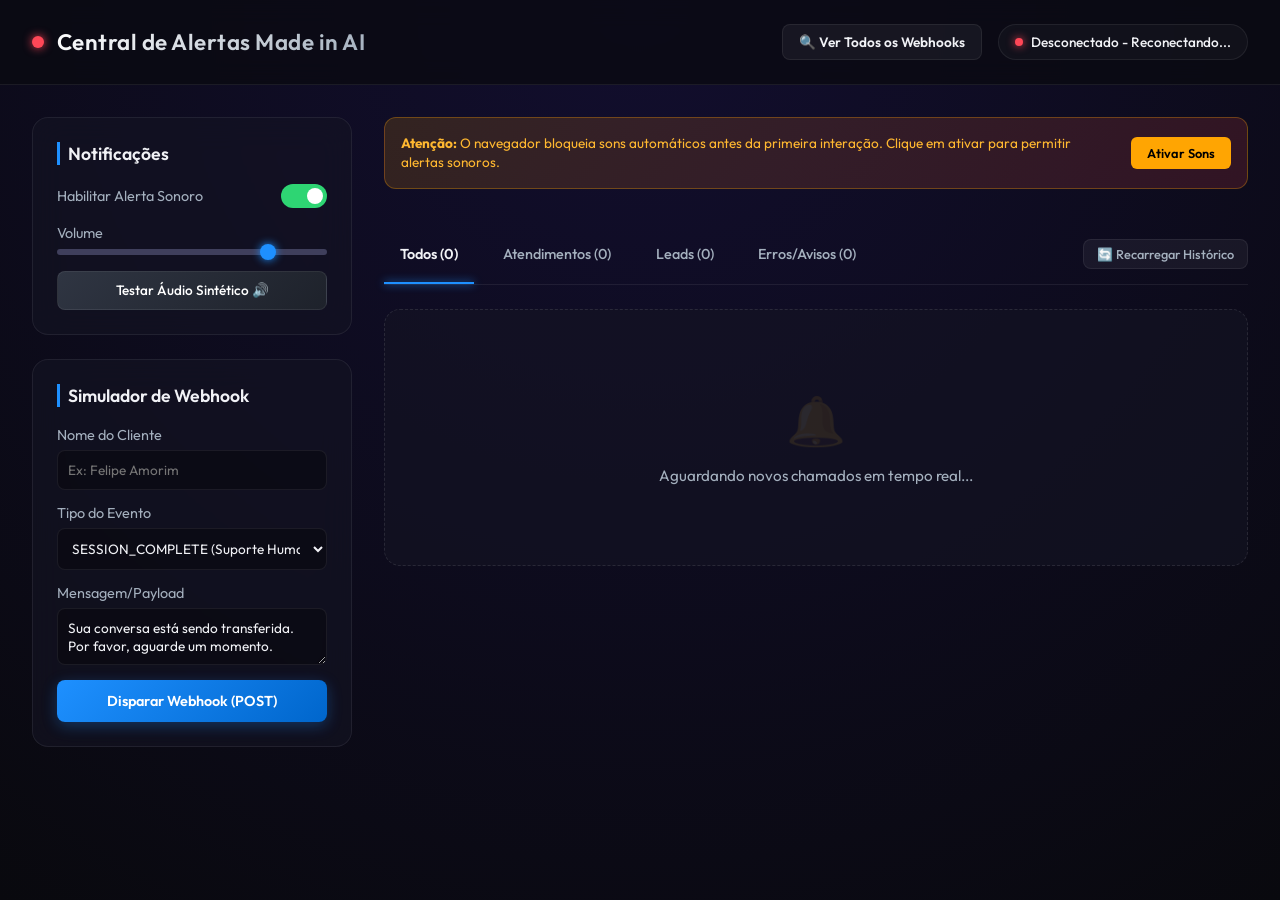
==== index.html @ 26208fc0 "refactor: rename resolve action and UI labels to dismiss throughout the application" ====
<!DOCTYPE html>
<html lang="pt-BR">
<head>
    <meta charset="UTF-8">
    <meta name="viewport" content="width=device-width, initial-scale=1.0">
    <title>Made in AI - Central de Alertas em Tempo Real</title>
    
    <!-- Fonte Premium Outfit da Google Fonts -->
    <link rel="preconnect" href="https://fonts.googleapis.com">
    <link rel="preconnect" href="https://fonts.gstatic.com" crossorigin>
    <link href="https://fonts.googleapis.com/css2?family=Outfit:wght@300;400;500;600;700&display=swap" rel="stylesheet">
    
    <style>
        :root {
            --bg-gradient: radial-gradient(circle at top, #120e2e 0%, #09090e 100%);
            --panel-bg: rgba(20, 20, 35, 0.6);
            --card-bg: rgba(30, 30, 48, 0.45);
            --border-color: rgba(255, 255, 255, 0.07);
            
            /* Paleta de Cores de Eventos */
            --color-atendimento: #ff4757;
            --color-atendimento-glow: rgba(255, 71, 87, 0.4);
            
            --color-lead: #2ed573;
            --color-lead-glow: rgba(46, 213, 115, 0.4);
            
            --color-sistema: #ffa502;
            --color-sistema-glow: rgba(255, 165, 2, 0.4);
            
            --color-default: #1e90ff;
            --color-default-glow: rgba(30, 144, 255, 0.4);
            
            --text-primary: #f1f2f6;
            --text-secondary: #a4b0be;
        }

        * {
            margin: 0;
            padding: 0;
            box-sizing: border-box;
            font-family: 'Outfit', sans-serif;
        }

        body {
            background: var(--bg-gradient);
            color: var(--text-primary);
            min-height: 100vh;
            display: flex;
            flex-direction: column;
            overflow-x: hidden;
        }

        /* Barra de Navegação Superior */
        header {
            display: flex;
            justify-content: space-between;
            align-items: center;
            padding: 1.5rem 2rem;
            background: rgba(10, 10, 18, 0.8);
            backdrop-filter: blur(12px);
            border-bottom: 1px solid var(--border-color);
            position: sticky;
            top: 0;
            z-index: 100;
        }

        .logo-area {
            display: flex;
            align-items: center;
            gap: 0.8rem;
        }

        .logo-dot {
            width: 12px;
            height: 12px;
            background-color: var(--color-atendimento);
            border-radius: 50%;
            box-shadow: 0 0 10px var(--color-atendimento);
            animation: pulse-logo 2s infinite;
        }

        h1 {
            font-size: 1.4rem;
            font-weight: 600;
            letter-spacing: 0.5px;
            background: linear-gradient(135deg, #fff 0%, #a4b0be 100%);
            -webkit-background-clip: text;
            -webkit-text-fill-color: transparent;
        }

        /* Indicador de Status SSE */
        .status-badge {
            display: flex;
            align-items: center;
            gap: 0.5rem;
            padding: 0.5rem 1rem;
            border-radius: 50px;
            background: rgba(255, 255, 255, 0.03);
            border: 1px solid var(--border-color);
            font-size: 0.85rem;
            font-weight: 500;
        }

        .status-indicator {
            width: 8px;
            height: 8px;
            border-radius: 50%;
            background-color: #ffa502;
        }

        .status-badge.connected .status-indicator {
            background-color: var(--color-lead);
            box-shadow: 0 0 8px var(--color-lead);
            animation: pulse-green 1.5s infinite;
        }

        .status-badge.connecting .status-indicator {
            background-color: #ffa502;
            box-shadow: 0 0 8px #ffa502;
            animation: pulse-yellow 1.5s infinite;
        }

        .status-badge.disconnected .status-indicator {
            background-color: var(--color-atendimento);
            box-shadow: 0 0 8px var(--color-atendimento);
            animation: pulse-red 1.5s infinite;
        }

        /* Container Principal */
        main {
            flex: 1;
            padding: 2rem;
            max-width: 1400px;
            width: 100%;
            margin: 0 auto;
            display: grid;
            grid-template-columns: 320px 1fr;
            gap: 2rem;
        }

        /* Painel Lateral de Controle e Simulador */
        .sidebar {
            display: flex;
            flex-direction: column;
            gap: 1.5rem;
        }

        .panel-box {
            background: var(--panel-bg);
            border: 1px solid var(--border-color);
            border-radius: 16px;
            padding: 1.5rem;
            backdrop-filter: blur(16px);
        }

        .panel-title {
            font-size: 1.1rem;
            font-weight: 600;
            margin-bottom: 1.2rem;
            color: var(--text-primary);
            border-left: 3px solid var(--color-default);
            padding-left: 8px;
        }

        /* Configurações de Áudio */
        .audio-controls {
            display: flex;
            flex-direction: column;
            gap: 1rem;
        }

        .control-row {
            display: flex;
            justify-content: space-between;
            align-items: center;
        }

        .label-text {
            font-size: 0.9rem;
            color: var(--text-secondary);
        }

        /* Toggle Button Customizado */
        .switch {
            position: relative;
            display: inline-block;
            width: 46px;
            height: 24px;
        }

        .switch input {
            opacity: 0;
            width: 0;
            height: 0;
        }

        .slider {
            position: absolute;
            cursor: pointer;
            top: 0;
            left: 0;
            right: 0;
            bottom: 0;
            background-color: #3f3f5c;
            transition: .4s;
            border-radius: 24px;
        }

        .slider:before {
            position: absolute;
            content: "";
            height: 16px;
            width: 16px;
            left: 4px;
            bottom: 4px;
            background-color: white;
            transition: .4s;
            border-radius: 50%;
        }

        input:checked + .slider {
            background-color: var(--color-lead);
        }

        input:checked + .slider:before {
            transform: translateX(22px);
        }

        /* Range Slider Customizado */
        .range-slider {
            width: 100%;
            height: 6px;
            background: #3f3f5c;
            border-radius: 3px;
            outline: none;
            -webkit-appearance: none;
        }

        .range-slider::-webkit-slider-thumb {
            -webkit-appearance: none;
            width: 16px;
            height: 16px;
            border-radius: 50%;
            background: var(--color-default);
            cursor: pointer;
            box-shadow: 0 0 8px var(--color-default);
        }

        /* Botão Premium */
        .btn-premium {
            background: linear-gradient(135deg, #2f3542 0%, #1e222b 100%);
            border: 1px solid var(--border-color);
            color: white;
            padding: 0.6rem 1rem;
            border-radius: 8px;
            cursor: pointer;
            font-weight: 500;
            font-size: 0.85rem;
            transition: all 0.3s ease;
            width: 100%;
            text-align: center;
        }

        .btn-premium:hover {
            border-color: var(--color-default);
            box-shadow: 0 0 10px rgba(30, 144, 255, 0.2);
            transform: translateY(-1px);
        }

        /* Formulário do Simulador */
        .sim-form {
            display: flex;
            flex-direction: column;
            gap: 0.9rem;
        }

        .form-group {
            display: flex;
            flex-direction: column;
            gap: 0.4rem;
        }

        .form-control {
            background: rgba(0, 0, 0, 0.3);
            border: 1px solid var(--border-color);
            border-radius: 8px;
            padding: 0.6rem;
            color: var(--text-primary);
            font-size: 0.85rem;
            outline: none;
            transition: border 0.3s;
        }

        .form-control:focus {
            border-color: var(--color-default);
        }

        select.form-control {
            cursor: pointer;
        }

        .btn-send {
            background: linear-gradient(135deg, #1e90ff 0%, #0066cc 100%);
            border: none;
            color: white;
            padding: 0.75rem;
            border-radius: 8px;
            cursor: pointer;
            font-weight: 600;
            font-size: 0.9rem;
            box-shadow: 0 4px 15px rgba(30, 144, 255, 0.3);
            transition: all 0.3s;
        }

        .btn-send:hover {
            box-shadow: 0 4px 20px rgba(30, 144, 255, 0.5);
            transform: translateY(-1px);
        }

        /* Banner de permissão de áudio */
        .audio-banner {
            background: linear-gradient(135deg, rgba(255, 165, 2, 0.15) 0%, rgba(255, 71, 87, 0.15) 100%);
            border: 1px solid rgba(255, 165, 2, 0.3);
            border-radius: 12px;
            padding: 1rem;
            margin-bottom: 1.5rem;
            display: flex;
            justify-content: space-between;
            align-items: center;
            gap: 1rem;
            animation: pulse-border 2s infinite;
        }

        .audio-banner-text {
            font-size: 0.85rem;
            color: #ffb830;
            line-height: 1.4;
        }

        .audio-banner-btn {
            background: #ffa502;
            color: #000;
            border: none;
            padding: 0.5rem 1rem;
            border-radius: 6px;
            font-weight: 600;
            font-size: 0.8rem;
            cursor: pointer;
            white-space: nowrap;
        }

        .audio-banner-btn:hover {
            background: #ffb830;
        }

        /* Painel Central de Alertas */
        .dashboard-content {
            display: flex;
            flex-direction: column;
            gap: 1.5rem;
        }

        /* Abas de Filtros */
        .filter-tabs {
            display: flex;
            gap: 0.8rem;
            border-bottom: 1px solid var(--border-color);
            padding-bottom: 0.8rem;
        }

        .tab {
            background: none;
            border: none;
            color: var(--text-secondary);
            padding: 0.5rem 1rem;
            cursor: pointer;
            font-size: 0.9rem;
            font-weight: 500;
            position: relative;
            transition: color 0.3s;
        }

        .tab:hover {
            color: var(--text-primary);
        }

        .tab.active {
            color: var(--text-primary);
            font-weight: 600;
        }

        .tab.active::after {
            content: "";
            position: absolute;
            bottom: -0.8rem;
            left: 0;
            right: 0;
            height: 2px;
            background-color: var(--color-default);
            box-shadow: 0 0 8px var(--color-default);
        }

        /* Grid de Cards de Alertas */
        .alerts-grid {
            display: grid;
            grid-template-columns: 1fr;
            gap: 1rem;
        }

        /* Card de Notificação Individual */
        .alert-card {
            background: var(--card-bg);
            border: 1px solid var(--border-color);
            border-radius: 12px;
            padding: 1.25rem;
            display: flex;
            justify-content: space-between;
            align-items: center;
            gap: 1.5rem;
            transition: all 0.3s cubic-bezier(0.175, 0.885, 0.32, 1.275);
            animation: slide-in 0.4s cubic-bezier(0.175, 0.885, 0.32, 1.275) forwards;
            position: relative;
            overflow: hidden;
        }

        .alert-card:hover {
            transform: scale(1.01) translateY(-2px);
            background: rgba(35, 35, 58, 0.6);
            border-color: rgba(255, 255, 255, 0.15);
        }

        /* Efeitos e Bordas Glow baseados no tipo */
        .alert-card.type-atendimento_humano {
            border-left: 4px solid var(--color-atendimento);
            box-shadow: 0 0 15px rgba(255, 71, 87, 0.08);
        }
        .alert-card.type-atendimento_humano::before {
            content: "";
            position: absolute;
            top: 0;
            left: 0;
            width: 4px;
            height: 100%;
            background: var(--color-atendimento);
            box-shadow: 0 0 15px var(--color-atendimento);
            animation: card-glow-pulse 1.5s infinite;
        }

        .alert-card.type-novo_lead {
            border-left: 4px solid var(--color-lead);
            box-shadow: 0 0 15px rgba(46, 213, 115, 0.08);
        }

        .alert-card.type-alerta_sistema {
            border-left: 4px solid var(--color-sistema);
            box-shadow: 0 0 15px rgba(255, 165, 2, 0.08);
        }

        .alert-card.type-default {
            border-left: 4px solid var(--color-default);
            box-shadow: 0 0 15px rgba(30, 144, 255, 0.08);
        }

        /* Informações do Card */
        .card-details {
            display: flex;
            align-items: center;
            gap: 1rem;
            flex: 1;
        }

        .card-icon {
            display: flex;
            align-items: center;
            justify-content: center;
            width: 45px;
            height: 45px;
            border-radius: 10px;
            font-size: 1.3rem;
            background: rgba(255, 255, 255, 0.03);
            border: 1px solid rgba(255, 255, 255, 0.05);
        }

        .type-atendimento_humano .card-icon {
            color: var(--color-atendimento);
            background: rgba(255, 71, 87, 0.1);
            animation: shake 0.5s infinite alternate;
        }

        .type-novo_lead .card-icon {
            color: var(--color-lead);
            background: rgba(46, 213, 115, 0.1);
        }

        .type-alerta_sistema .card-icon {
            color: var(--color-sistema);
            background: rgba(255, 165, 2, 0.1);
        }

        .type-default .card-icon {
            color: var(--color-default);
            background: rgba(30, 144, 255, 0.1);
        }

        .card-info {
            display: flex;
            flex-direction: column;
            gap: 0.25rem;
        }

        .card-header-row {
            display: flex;
            align-items: center;
            gap: 0.8rem;
            flex-wrap: wrap;
        }

        .client-name {
            font-size: 1.05rem;
            font-weight: 600;
        }

        .badge-type {
            font-size: 0.7rem;
            text-transform: uppercase;
            font-weight: 700;
            padding: 0.15rem 0.5rem;
            border-radius: 4px;
            letter-spacing: 0.5px;
        }

        .type-atendimento_humano .badge-type {
            background: rgba(255, 71, 87, 0.15);
            color: var(--color-atendimento);
            border: 1px solid rgba(255, 71, 87, 0.3);
        }

        .type-novo_lead .badge-type {
            background: rgba(46, 213, 115, 0.15);
            color: var(--color-lead);
            border: 1px solid rgba(46, 213, 115, 0.3);
        }

        .type-alerta_sistema .badge-type {
            background: rgba(255, 165, 2, 0.15);
            color: var(--color-sistema);
            border: 1px solid rgba(255, 165, 2, 0.3);
        }

        .type-default .badge-type {
            background: rgba(30, 144, 255, 0.15);
            color: var(--color-default);
            border: 1px solid rgba(30, 144, 255, 0.3);
        }

        .card-msg {
            font-size: 0.9rem;
            color: var(--text-secondary);
        }

        .card-time {
            font-size: 0.75rem;
            color: rgba(255, 255, 255, 0.3);
            display: flex;
            align-items: center;
            gap: 4px;
        }

        /* Botões do Card */
        .card-actions {
            display: flex;
            gap: 0.5rem;
        }

        .btn-action {
            background: rgba(255, 255, 255, 0.05);
            border: 1px solid var(--border-color);
            color: var(--text-primary);
            padding: 0.5rem 0.9rem;
            border-radius: 6px;
            font-size: 0.8rem;
            font-weight: 500;
            cursor: pointer;
            transition: all 0.2s;
        }

        .btn-action:hover {
            background: rgba(255, 255, 255, 0.12);
        }

        .btn-action.btn-resolve:hover {
            background: var(--color-lead);
            color: #000;
            border-color: var(--color-lead);
            box-shadow: 0 0 10px rgba(46, 213, 115, 0.3);
        }

        /* Estado Vazio */
        .empty-state {
            display: flex;
            flex-direction: column;
            align-items: center;
            justify-content: center;
            padding: 5rem 2rem;
            background: var(--panel-bg);
            border: 1px dashed rgba(255, 255, 255, 0.1);
            border-radius: 16px;
            text-align: center;
            gap: 1rem;
        }

        .empty-icon {
            font-size: 3rem;
            color: rgba(255, 255, 255, 0.1);
            position: relative;
            animation: float 4s ease-in-out infinite;
        }

        .empty-text {
            color: var(--text-secondary);
            font-size: 0.95rem;
        }

        /* Animações e Keyframes */
        @keyframes pulse-logo {
            0% { box-shadow: 0 0 5px var(--color-atendimento); }
            50% { box-shadow: 0 0 20px var(--color-atendimento); }
            100% { box-shadow: 0 0 5px var(--color-atendimento); }
        }

        @keyframes pulse-green {
            0% { transform: scale(0.9); box-shadow: 0 0 0 0 rgba(46, 213, 115, 0.7); }
            70% { transform: scale(1); box-shadow: 0 0 0 8px rgba(46, 213, 115, 0); }
            100% { transform: scale(0.9); box-shadow: 0 0 0 0 rgba(46, 213, 115, 0); }
        }

        @keyframes pulse-yellow {
            0% { transform: scale(0.9); box-shadow: 0 0 0 0 rgba(255, 165, 2, 0.7); }
            70% { transform: scale(1); box-shadow: 0 0 0 8px rgba(255, 165, 2, 0); }
            100% { transform: scale(0.9); box-shadow: 0 0 0 0 rgba(255, 165, 2, 0); }
        }

        @keyframes pulse-red {
            0% { transform: scale(0.9); box-shadow: 0 0 0 0 rgba(255, 71, 87, 0.7); }
            70% { transform: scale(1); box-shadow: 0 0 0 8px rgba(255, 71, 87, 0); }
            100% { transform: scale(0.9); box-shadow: 0 0 0 0 rgba(255, 71, 87, 0); }
        }

        @keyframes pulse-border {
            0% { border-color: rgba(255, 165, 2, 0.3); }
            50% { border-color: rgba(255, 165, 2, 0.7); }
            100% { border-color: rgba(255, 165, 2, 0.3); }
        }

        @keyframes card-glow-pulse {
            0% { opacity: 0.6; }
            50% { opacity: 1; }
            100% { opacity: 0.6; }
        }

        @keyframes float {
            0% { transform: translateY(0px); }
            50% { transform: translateY(-10px); }
            100% { transform: translateY(0px); }
        }

        @keyframes slide-in {
            from {
                opacity: 0;
                transform: translateY(20px) scale(0.95);
            }
            to {
                opacity: 1;
                transform: translateY(0) scale(1);
            }
        }

        @keyframes shake {
            0% { transform: rotate(0deg); }
            20% { transform: rotate(-8deg); }
            40% { transform: rotate(8deg); }
            60% { transform: rotate(-5deg); }
            80% { transform: rotate(5deg); }
            100% { transform: rotate(0deg); }
        }

        @keyframes fade-out {
            to {
                opacity: 0;
                transform: scale(0.9) translateY(-15px);
            }
        }

        /* Responsividade */
        @media (max-width: 900px) {
            main {
                grid-template-columns: 1fr;
            }
        }

        /* Modal Urgente em Tela Cheia */
        .urgent-modal {
            display: none; /* Escondido por padrão */
            position: fixed;
            top: 0;
            left: 0;
            width: 100vw;
            height: 100vh;
            background: rgba(8, 5, 20, 0.96);
            backdrop-filter: blur(20px);
            z-index: 9999;
            flex-direction: column;
            justify-content: center;
            align-items: center;
            color: #fff;
            padding: 2rem;
            animation: pulse-red-bg 4s infinite alternate;
        }

        @keyframes pulse-red-bg {
            0% {
                box-shadow: inset 0 0 100px rgba(255, 71, 87, 0.2);
            }
            100% {
                box-shadow: inset 0 0 200px rgba(255, 71, 87, 0.6);
            }
        }

        .urgent-modal-close {
            position: absolute;
            top: 2rem;
            right: 2rem;
            background: #ff4757;
            color: #fff;
            border: none;
            padding: 0.8rem 1.8rem;
            border-radius: 8px;
            font-size: 1rem;
            font-weight: 700;
            cursor: pointer;
            transition: all 0.3s;
            box-shadow: 0 4px 15px rgba(255, 71, 87, 0.4);
            text-transform: uppercase;
            letter-spacing: 0.5px;
        }

        .urgent-modal-close:hover {
            background: #ff6b81;
            transform: translateY(-2px);
            box-shadow: 0 6px 20px rgba(255, 71, 87, 0.6);
        }

        .urgent-modal-content {
            text-align: center;
            max-width: 900px;
            width: 100%;
            display: flex;
            flex-direction: column;
            align-items: center;
            gap: 1.8rem;
            animation: float-scale 0.5s cubic-bezier(0.175, 0.885, 0.32, 1.275);
        }

        @keyframes float-scale {
            0% {
                opacity: 0;
                transform: scale(0.7);
            }
            100% {
                opacity: 1;
                transform: scale(1);
            }
        }

        .urgent-modal-icon {
            font-size: 8rem;
            animation: rotate-siren 1.5s infinite linear;
            filter: drop-shadow(0 0 35px rgba(255, 71, 87, 0.8));
        }

        @keyframes rotate-siren {
            0% { transform: rotate(0deg) scale(1); }
            50% { transform: scale(1.15); }
            100% { transform: rotate(360deg) scale(1); }
        }

        .urgent-modal-title {
            font-size: 1.8rem;
            font-weight: 700;
            color: #ff4757;
            letter-spacing: 2px;
            text-transform: uppercase;
            animation: blink-text 1.2s infinite;
        }

        @keyframes blink-text {
            0%, 100% { opacity: 1; }
            50% { opacity: 0.5; }
        }

        .urgent-modal-client {
            font-size: 4rem;
            font-weight: 800;
            background: linear-gradient(135deg, #fff 0%, #ff6b81 100%);
            -webkit-background-clip: text;
            -webkit-text-fill-color: transparent;
            text-shadow: 0 10px 30px rgba(0,0,0,0.6);
            margin-top: -0.5rem;
        }

        .urgent-modal-msg {
            font-size: 2rem;
            color: #eccc68;
            font-weight: 400;
            line-height: 1.5;
            max-width: 800px;
        }

        .urgent-modal-time {
            font-size: 1.1rem;
            color: #a4b0be;
        }
    </style>
</head>
<body>

    <!-- Modal Urgente em Tela Cheia -->
    <div id="urgentAlertModal" class="urgent-modal">
        <button id="btnUrgentResolve" class="urgent-modal-close">Dispensar &times;</button>
        <div class="urgent-modal-content">
            <div class="urgent-modal-icon">🚨</div>
            <div class="urgent-modal-title">ATENDIMENTO HUMANO REQUERIDO</div>
            <div class="urgent-modal-client" id="urgentModalClient">-</div>
            <div class="urgent-modal-msg" id="urgentModalMsg">-</div>
            <div class="urgent-modal-time" id="urgentModalTime">🕒 -</div>
        </div>
    </div>

    <!-- Header / Navbar -->
    <header>
        <div class="logo-area">
            <div class="logo-dot"></div>
            <h1>Central de Alertas Made in AI</h1>
        </div>
        
        <div style="display: flex; align-items: center; gap: 1rem;">
            <!-- Link para ver o inspetor completo de webhooks -->
            <a href="logs.php" style="background: rgba(255, 255, 255, 0.05); border: 1px solid var(--border-color); color: var(--text-primary); text-decoration: none; padding: 0.5rem 1rem; border-radius: 8px; font-size: 0.85rem; font-weight: 600; display: flex; align-items: center; gap: 6px; transition: all 0.3s;" onmouseover="this.style.borderColor='var(--color-default)'; this.style.background='rgba(30, 144, 255, 0.1)';" onmouseout="this.style.borderColor='var(--border-color)'; this.style.background='rgba(255, 255, 255, 0.05)';">
                🔍 Ver Todos os Webhooks
            </a>
            
            <!-- Badge de Conexão SSE -->
            <div id="statusBadge" class="status-badge connecting">
                <span class="status-indicator"></span>
                <span id="statusText">Conectando...</span>
            </div>
        </div>
    </header>

    <!-- Conteúdo Principal -->
    <main>
        
        <!-- Sidebar: Configurações e Simulador Webhook -->
        <div class="sidebar">
            
            <!-- Painel de Controles de Áudio -->
            <div class="panel-box">
                <h2 class="panel-title">Notificações</h2>
                <div class="audio-controls">
                    <div class="control-row">
                        <span class="label-text">Habilitar Alerta Sonoro</span>
                        <label class="switch">
                            <input type="checkbox" id="audioToggle" checked>
                            <span class="slider"></span>
                        </label>
                    </div>
                    <div class="control-row" style="flex-direction: column; align-items: flex-start; gap: 0.4rem;">
                        <span class="label-text">Volume</span>
                        <input type="range" id="volumeControl" class="range-slider" min="0" max="100" value="80">
                    </div>
                    <button id="btnTestSound" class="btn-premium">Testar Áudio Sintético 🔊</button>
                </div>
            </div>

            <!-- Webhook Simulator (Superútil para testes rápidos e demonstração) -->
            <div class="panel-box">
                <h2 class="panel-title">Simulador de Webhook</h2>
                <form id="simulatorForm" class="sim-form" onsubmit="enviarSimulacao(event)">
                    <div class="form-group">
                        <label class="label-text" for="sim_nome">Nome do Cliente</label>
                        <input type="text" id="sim_nome" class="form-control" placeholder="Ex: Felipe Amorim" required>
                    </div>
                    <div class="form-group">
                        <label class="label-text" for="sim_tipo">Tipo do Evento</label>
                        <select id="sim_tipo" class="form-control" onchange="atualizarMensagemPadrao()">
                            <option value="SESSION_COMPLETE">SESSION_COMPLETE (Suporte Humano)</option>
                            <option value="SESSION_NEW">SESSION_NEW (Novo Atendimento)</option>
                            <option value="PANEL_CARD_STEP_CHANGE">PANEL_CARD_STEP_CHANGE (Novo Lead)</option>
                            <option value="MESSAGE_RECEIVED">MESSAGE_RECEIVED (Mensagem Cliente)</option>
                            <option value="MESSAGE_SENT">MESSAGE_SENT (Mensagem IA)</option>
                        </select>
                    </div>
                    <div class="form-group">
                        <label class="label-text" for="sim_msg">Mensagem/Payload</label>
                        <textarea id="sim_msg" class="form-control" rows="2" placeholder="Descreva os detalhes..."></textarea>
                    </div>
                    <button type="submit" class="btn-send">Disparar Webhook (POST)</button>
                </form>
            </div>
            
        </div>

        <!-- Painel Central de Alertas -->
        <div class="dashboard-content">
            
            <!-- Banner de Permissão de Áudio do Navegador -->
            <div id="audioBanner" class="audio-banner">
                <div class="audio-banner-text">
                    <strong>Atenção:</strong> O navegador bloqueia sons automáticos antes da primeira interação. Clique em ativar para permitir alertas sonoros.
                </div>
                <button onclick="ativarContextoAudio()" class="audio-banner-btn">Ativar Sons</button>
            </div>

            <!-- Filtros de Visualização -->
            <div class="filter-tabs" style="display: flex; align-items: center; width: 100%;">
                <button class="tab active" data-filter="todos">Todos (<span id="count-todos">0</span>)</button>
                <button class="tab" data-filter="atendimento_humano">Atendimentos (<span id="count-atendimento">0</span>)</button>
                <button class="tab" data-filter="novo_lead">Leads (<span id="count-lead">0</span>)</button>
                <button class="tab" data-filter="alerta_sistema">Erros/Avisos (<span id="count-sistema">0</span>)</button>
                
                <!-- Botão para Recarregar Histórico Manualmente -->
                <button id="btnRefreshHistory" style="margin-left: auto; background: rgba(255, 255, 255, 0.05); border: 1px solid var(--border-color); color: var(--text-secondary); padding: 0.4rem 0.8rem; border-radius: 8px; cursor: pointer; font-size: 0.8rem; font-weight: 500; transition: all 0.3s; display: flex; align-items: center; gap: 6px;" onmouseover="this.style.borderColor='var(--color-default)'; this.style.color='var(--text-primary)';" onmouseout="this.style.borderColor='var(--border-color)'; this.style.color='var(--text-secondary)';">
                    🔄 Recarregar Histórico
                </button>
            </div>

            <!-- Grid de Alertas em Tempo Real -->
            <div id="alertsGrid" class="alerts-grid">
                
                <!-- Estado Inicial Vazio -->
                <div id="emptyState" class="empty-state">
                    <div class="empty-icon">🔔</div>
                    <p class="empty-text">Aguardando novos chamados em tempo real...</p>
                </div>

            </div>

        </div>

    </main>

    <script>
        // Estado do Aplicativo
        let chamadosList = [];
        let filterActive = 'todos';
        let audioContext = null;
        let audioMuted = false;
        
        // Elementos DOM
        const statusBadge = document.getElementById('statusBadge');
        const statusText = document.getElementById('statusText');
        const alertsGrid = document.getElementById('alertsGrid');
        const emptyState = document.getElementById('emptyState');
        const audioToggle = document.getElementById('audioToggle');
        const volumeControl = document.getElementById('volumeControl');
        const btnTestSound = document.getElementById('btnTestSound');
        const audioBanner = document.getElementById('audioBanner');
        const simNome = document.getElementById('sim_nome');
        const simTipo = document.getElementById('sim_tipo');
        const simMsg = document.getElementById('sim_msg');

        // Configuração Inicial de Mensagem de Simulação
        function atualizarMensagemPadrao() {
            const tipo = simTipo.value;
            if (tipo === 'CONTACT_TAG_UPDATE') {
                simMsg.value = 'ATENDIMENTO HUMANO';
            } else if (tipo === 'SESSION_COMPLETE') {
                simMsg.value = 'Sua conversa está sendo transferida. Por favor, aguarde um momento.';
            } else if (tipo === 'SESSION_NEW') {
                simMsg.value = 'Nova conversa iniciada pelo WhatsApp.';
            } else if (tipo === 'PANEL_CARD_STEP_CHANGE') {
                simMsg.value = 'Suporte Humano';
            } else if (tipo === 'MESSAGE_RECEIVED') {
                simMsg.value = 'boa noite';
            } else {
                simMsg.value = 'Como posso ajudar você hoje?';
            }
        }
        atualizarMensagemPadrao();

        // Helper para mapear o eventType bruto em estilo visual (classe, ícone, label)
        function obterEstiloEvento(item) {
            const tipo = item.tipo;
            const msg = item.mensagem || '';
            
            // Atendimento Humano (Urgente)
            if (tipo === 'atendimento_humano' || 
                (tipo === 'CONTACT_TAG_UPDATE' && msg.includes('Atendimento Humano')) ||
                (tipo === 'SESSION_COMPLETE' && /(transferida|aguarde|humano|suporte)/i.test(msg)) ||
                (/(PANEL_CARD_STEP_CHANGE|PANEL_CARD_UPDATE)/.test(tipo) && /(humano|suporte|atendente|human)/i.test(msg))) {
                return {
                    classe: 'type-atendimento_humano',
                    icon: '🚨',
                    label: 'Atendimento Humano'
                };
            }
            
            // Novo Lead (Verde)
            if (tipo === 'novo_lead' || 
                (/(PANEL_CARD_STEP_CHANGE|PANEL_CARD_UPDATE)/.test(tipo) && /(lead|ia|qualificação)/i.test(msg))) {
                return {
                    classe: 'type-novo_lead',
                    icon: '💵',
                    label: 'Novo Lead'
                };
            }
            
            // Novo Atendimento (Suave)
            if (tipo === 'SESSION_NEW' || tipo === 'novo_atendimento') {
                return {
                    classe: 'type-default',
                    icon: 'ℹ️',
                    label: 'Novo Atendimento'
                };
            }

            // Alerta do Sistema
            if (tipo === 'alerta_sistema') {
                return {
                    classe: 'type-alerta_sistema',
                    icon: '⚠️',
                    label: 'Alerta Sistema'
                };
            }
            
            // Padrão / Outros
            return {
                classe: 'type-default',
                icon: '🔔',
                label: 'Notificação'
            };
        }

        // 1. Lógica do Web Audio API (Sons Sintéticos em Fallback)
        function ativandoAudioCtx() {
            if (!audioContext) {
                audioContext = new (window.AudioContext || window.webkitAudioContext)();
            }
            if (audioContext.state === 'suspended') {
                audioContext.resume();
            }
            audioBanner.style.display = 'none';
        }

        function ativarContextoAudio() {
            ativandoAudioCtx();
            tocarSomSintetico('default');
        }

        // Tenta tocar notificacao.mp3. Se falhar ou der erro (não encontrado), usa sintetizador
        function tocarAlertaSonoro(tipo) {
            if (audioMuted || !audioToggle.checked) return;

            const mp3 = new Audio('notificacao.mp3');
            
            // Força volume máximo (1.0) se for atendimento humano, senão usa o controle de volume
            let volume = (tipo === 'atendimento_humano') ? 1.0 : (volumeControl.value / 100);
            mp3.volume = volume;
            
            mp3.play().catch(err => {
                console.warn("Arquivo notificacao.mp3 indisponível ou bloqueado. Usando som sintético Web Audio API.");
                tocarSomSintetico(tipo);
            });
        }

        // Gera sons diferentes para cada tipo de evento usando osciladores
        function tocarSomSintetico(tipo) {
            try {
                if (!audioContext) {
                    audioContext = new (window.AudioContext || window.webkitAudioContext)();
                }
                if (audioContext.state === 'suspended') {
                    // Se estiver suspenso, não toca e exibe o banner novamente
                    audioBanner.style.display = 'flex';
                    return;
                }

                // Força volume 100% (1.0) se for chamado urgente, senão respeita o slider
                const volume = (tipo === 'atendimento_humano') ? 1.0 : (volumeControl.value / 100);
                
                // Volume geral
                const gainNode = audioContext.createGain();
                const ganhoBase = (tipo === 'atendimento_humano') ? 0.35 : 0.15; // Ganho extra para chamados humanos
                gainNode.gain.setValueAtTime(volume * ganhoBase, audioContext.currentTime);
                gainNode.connect(audioContext.destination);

                if (tipo === 'atendimento_humano') {
                    // Som Urgente de Volume Alto: Sirene bitonal oscilante e repetida (4 beeps)
                    const tempos = [0, 0.2, 0.4, 0.6];
                    tempos.forEach((t, index) => {
                        const freq = (index % 2 === 0) ? 987.77 : 783.99; // Nota Si5 e Sol5 alternando
                        const osc = audioContext.createOscillator();
                        osc.type = 'sine';
                        osc.frequency.setValueAtTime(freq, audioContext.currentTime + t);
                        
                        const indGain = audioContext.createGain();
                        indGain.gain.setValueAtTime(volume * 0.35, audioContext.currentTime + t);
                        indGain.gain.exponentialRampToValueAtTime(0.001, audioContext.currentTime + t + 0.18);
                        
                        osc.connect(indGain);
                        indGain.connect(audioContext.destination);
                        
                        osc.start(audioContext.currentTime + t);
                        osc.stop(audioContext.currentTime + t + 0.2);
                    });

                } else if (tipo === 'novo_lead') {
                    // Som de Sucesso (Arpejo musical alegre de 3 notas)
                    const notas = [392.00, 523.25, 659.25]; // G4, C5, E5
                    notas.forEach((freq, idx) => {
                        const osc = audioContext.createOscillator();
                        osc.type = 'triangle';
                        osc.frequency.setValueAtTime(freq, audioContext.currentTime + (idx * 0.08));
                        
                        const indGain = audioContext.createGain();
                        indGain.gain.setValueAtTime(volume * 0.15, audioContext.currentTime + (idx * 0.08));
                        indGain.gain.exponentialRampToValueAtTime(0.001, audioContext.currentTime + (idx * 0.08) + 0.2);
                        
                        osc.connect(indGain);
                        indGain.connect(audioContext.destination);
                        
                        osc.start(audioContext.currentTime + (idx * 0.08));
                        osc.stop(audioContext.currentTime + (idx * 0.08) + 0.25);
                    });

                } else if (tipo === 'alerta_sistema') {
                    // Som de Aviso / Erro (Onda dente-de-serra grave de alerta rápido)
                    const osc = audioContext.createOscillator();
                    osc.type = 'sawtooth';
                    osc.frequency.setValueAtTime(180, audioContext.currentTime);
                    
                    const indGain = audioContext.createGain();
                    indGain.gain.setValueAtTime(volume * 0.1, audioContext.currentTime);
                    indGain.gain.linearRampToValueAtTime(0, audioContext.currentTime + 0.4);
                    
                    osc.connect(indGain);
                    indGain.connect(audioContext.destination);
                    
                    osc.start(audioContext.currentTime);
                    osc.stop(audioContext.currentTime + 0.4);
                } else {
                    // Som Informativo Padrão (Plop suave)
                    const osc = audioContext.createOscillator();
                    osc.type = 'sine';
                    osc.frequency.setValueAtTime(523.25, audioContext.currentTime); // C5
                    osc.frequency.exponentialRampToValueAtTime(261.63, audioContext.currentTime + 0.12); // C4
                    
                    const indGain = audioContext.createGain();
                    indGain.gain.setValueAtTime(volume * 0.15, audioContext.currentTime);
                    indGain.gain.exponentialRampToValueAtTime(0.001, audioContext.currentTime + 0.15);
                    
                    osc.connect(indGain);
                    indGain.connect(audioContext.destination);
                    
                    osc.start(audioContext.currentTime);
                    osc.stop(audioContext.currentTime + 0.18);
                }
            } catch (e) {
                console.error("Erro ao reproduzir áudio:", e);
            }
        }

        // Listener dos controles de som
        btnTestSound.addEventListener('click', () => {
            ativandoAudioCtx();
            tocarSomSintetico(simTipo.value);
        });

        audioToggle.addEventListener('change', () => {
            audioMuted = !audioToggle.checked;
        });

        // 2. Conectar com o SSE-STREAM (EventSource)
        function iniciarConexaoSSE() {
            // Obtém o maior ID atual na lista local para sincronizar o cursor do stream
            const lastId = chamadosList.length > 0 ? Math.max(...chamadosList.map(c => c.id)) : 0;

            // Instancia o EventSource nativo apontando para o endpoint PHP passando last_id
            const source = new EventSource('sse-stream.php?last_id=' + lastId);

            // Quando a conexão é aberta com sucesso
            source.onopen = function() {
                statusBadge.className = 'status-badge connected';
                statusText.textContent = 'Monitorando Realtime';
                console.log("SSE conectado com last_id:", lastId);
            };

            // Quando ocorrem erros de conexão (ex: timeout da VPS, reinicializações de rede)
            // O EventSource nativo reconecta AUTOMATICAMENTE em caso de falha.
            source.onerror = function(err) {
                statusBadge.className = 'status-badge disconnected';
                statusText.textContent = 'Desconectado - Reconectando...';
                console.warn("SSE desconectado. Tentando reconectar automaticamente...", err);
            };

            // Ouvinte de mensagens SSE recebidas do endpoint PHP
            source.onmessage = function(event) {
                try {
                    const data = JSON.parse(event.data);
                    
                    // Valida se o objeto não é nulo/heartbeat
                    if (data && data.id) {
                        adicionarChamado(data);
                    }
                } catch (e) {
                    console.error("Erro ao decodificar JSON do evento SSE:", e);
                }
            };
        }

        // 3. Processar novo Chamado/Evento e injetar no Dashboard
        function adicionarChamado(chamado) {
            // Evita duplicados na lista da sessão
            if (chamadosList.some(item => item.id === chamado.id)) return;

            // Insere no início da array local (mais recente primeiro)
            chamadosList.unshift(chamado);
            
            // Toca a notificação correspondente baseando-se no estilo resolvido
            const estilo = obterEstiloEvento(chamado);
            if (estilo.classe === 'type-atendimento_humano') {
                tocarAlertaSonoro('atendimento_humano');
            } else if (estilo.classe === 'type-novo_lead') {
                tocarAlertaSonoro('novo_lead');
            } else if (estilo.classe === 'type-alerta_sistema') {
                tocarAlertaSonoro('alerta_sistema');
            } else {
                tocarAlertaSonoro('default');
            }
            
            // Atualiza a renderização na tela
            renderizarAlertas();
            atualizarContadores();
        }

        // Envia requisição para dispensar o chamado no banco e remove o card da tela
        function resolverChamado(id, btnElement) {
            btnElement.disabled = true;
            btnElement.textContent = 'Dispensando...';

            fetch('resolver.php?id=' + id, {
                method: 'POST'
            })
            .then(res => {
                if (!res.ok) throw new Error('Status HTTP ' + res.status);
                return res.json();
            })
            .then(data => {
                if (data.sucesso) {
                    const card = btnElement.closest('.alert-card');
                    card.style.animation = 'fade-out 0.3s forwards';
                    
                    setTimeout(() => {
                        chamadosList = chamadosList.filter(item => item.id !== id);
                        renderizarAlertas();
                        atualizarContadores();
                    }, 300);
                } else {
                    alert('Erro ao dispensar chamado: ' + data.mensagem);
                    btnElement.disabled = false;
                    btnElement.textContent = 'Dispensar';
                }
            })
            .catch(err => {
                console.error(err);
                alert('Falha na comunicação com o servidor ao tentar dispensar o chamado.');
                btnElement.disabled = false;
                btnElement.textContent = 'Dispensar';
            });
        }

        // Envia requisição para dispensar o chamado urgente em tela cheia
        function resolverChamadoUrgente(id, btnElement) {
            btnElement.disabled = true;
            btnElement.textContent = 'Dispensando...';

            fetch('resolver.php?id=' + id, {
                method: 'POST'
            })
            .then(res => {
                if (!res.ok) throw new Error('Status HTTP ' + res.status);
                return res.json();
            })
            .then(data => {
                if (data.sucesso) {
                    // Remove do array local
                    chamadosList = chamadosList.filter(item => item.id !== id);
                    
                    // Atualiza a tela (vai fechar o modal ou passar para o próximo se houver)
                    renderizarAlertas();
                    atualizarContadores();
                } else {
                    alert('Erro ao dispensar chamado: ' + data.mensagem);
                }
            })
            .catch(err => {
                console.error(err);
                alert('Falha na comunicação com o servidor ao tentar dispensar o chamado.');
            })
            .finally(() => {
                btnElement.disabled = false;
                btnElement.textContent = 'Dispensar \u2715';
            });
        }

        // Renderiza o grid de alertas baseando-se no filtro ativo
        function renderizarAlertas() {
            // Verifica se existe algum chamado de Atendimento Humano (Urgente) para exibir em Fullscreen
            const chamadoUrgente = chamadosList.find(c => {
                const estilo = obterEstiloEvento(c);
                return estilo.classe === 'type-atendimento_humano';
            });

            const modalUrgente = document.getElementById('urgentAlertModal');
            if (chamadoUrgente) {
                document.getElementById('urgentModalClient').textContent = chamadoUrgente.nome_cliente || 'Desconhecido';
                document.getElementById('urgentModalMsg').textContent = chamadoUrgente.mensagem || 'Requer suporte humano.';
                
                const horaFormatada = new Date(chamadoUrgente.criado_em.replace(/-/g, "/")).toLocaleTimeString('pt-BR', {
                    hour: '2-digit',
                    minute: '2-digit',
                    second: '2-digit'
                });
                document.getElementById('urgentModalTime').textContent = '\u23F3 Recebido \u00e0s ' + horaFormatada;
                
                const btnUrgentResolve = document.getElementById('btnUrgentResolve');
                btnUrgentResolve.onclick = function() {
                    resolverChamadoUrgente(chamadoUrgente.id, btnUrgentResolve);
                };
                
                modalUrgente.style.display = 'flex';
            } else {
                modalUrgente.style.display = 'none';
            }

            // Filtrar itens baseando-se no estilo resolvido
            const itensFiltrados = chamadosList.filter(item => {
                if (filterActive === 'todos') return true;
                const estilo = obterEstiloEvento(item);
                
                if (filterActive === 'atendimento_humano') return estilo.classe === 'type-atendimento_humano';
                if (filterActive === 'novo_lead') return estilo.classe === 'type-novo_lead';
                if (filterActive === 'alerta_sistema') return estilo.classe === 'type-alerta_sistema';
                return false;
            });

            // Limpa o grid
            alertsGrid.innerHTML = '';

            if (itensFiltrados.length === 0) {
                alertsGrid.appendChild(emptyState);
                emptyState.style.display = 'flex';
                return;
            }

            emptyState.style.display = 'none';

            // Montar cada card dinamicamente
            itensFiltrados.forEach(item => {
                const estilo = obterEstiloEvento(item);
                const card = document.createElement('div');
                card.className = `alert-card ${estilo.classe}`;
                
                // Obter dados dinâmicos do estilo
                const icon = estilo.icon;
                const labelTipo = estilo.label;

                // Formatar hora
                const horaFormatada = new Date(item.criado_em.replace(/-/g, "/")).toLocaleTimeString('pt-BR', {
                    hour: '2-digit',
                    minute: '2-digit',
                    second: '2-digit'
                });

                card.innerHTML = `
                    <div class="card-details">
                        <div class="card-icon">${icon}</div>
                        <div class="card-info">
                            <div class="card-header-row">
                                <span class="client-name">${item.nome_cliente || 'N/A'}</span>
                                <span class="badge-type">${labelTipo}</span>
                                <span class="card-time">🕒 ${horaFormatada}</span>
                            </div>
                            <p class="card-msg">${item.mensagem || 'Sem mensagem descritiva.'}</p>
                        </div>
                    </div>
                    <div class="card-actions">
                        <button class="btn-action btn-resolve" onclick="resolverChamado(${item.id}, this)">Dispensar</button>
                    </div>
                `;
                alertsGrid.appendChild(card);
            });
        }

        // Atualizar badges numéricas das abas superiores
        function atualizarContadores() {
            document.getElementById('count-todos').textContent = chamadosList.length;
            
            const contadores = {
                atendimento_humano: 0,
                novo_lead: 0,
                alerta_sistema: 0
            };
            
            chamadosList.forEach(item => {
                const estilo = obterEstiloEvento(item);
                if (estilo.classe === 'type-atendimento_humano') {
                    contadores.atendimento_humano++;
                } else if (estilo.classe === 'type-novo_lead') {
                    contadores.novo_lead++;
                } else if (estilo.classe === 'type-alerta_sistema') {
                    contadores.alerta_sistema++;
                }
            });

            document.getElementById('count-atendimento').textContent = contadores.atendimento_humano;
            document.getElementById('count-lead').textContent = contadores.novo_lead;
            document.getElementById('count-sistema').textContent = contadores.alerta_sistema;
        }

        // Configuração das Abas de Filtros
        document.querySelectorAll('.tab').forEach(tab => {
            tab.addEventListener('click', () => {
                document.querySelector('.tab.active').classList.remove('active');
                tab.classList.add('active');
                filterActive = tab.getAttribute('data-filter');
                renderizarAlertas();
            });
        });

        // 4. Lógica do Webhook Simulator
        // Executa um disparo HTTP POST nativo para 'webhook.php' e simula o backend do HelenaCRM
        function enviarSimulacao(e) {
            e.preventDefault();
            ativandoAudioCtx(); // Desbloqueia áudio caso o usuário clique em enviar primeiro

            const btn = e.target.querySelector('button[type="submit"]');
            btn.disabled = true;
            btn.textContent = 'Enviando...';

            const nome = simNome.value || 'Cliente Teste';
            const msg = simMsg.value || '';
            const event = simTipo.value;

            // Constrói a estrutura real do JSON que o HelenaCRM enviaria
            let payload = {
                eventType: event,
                date: new Date().toISOString(),
                content: {}
            };

            if (event === 'CONTACT_TAG_UPDATE') {
                payload.content = {
                    id: (typeof crypto !== 'undefined' && crypto.randomUUID) ? crypto.randomUUID() : 'sim-id-' + Math.random(),
                    name: nome,
                    phonenumberFormatted: '(22) 98131-0167',
                    tags: [msg] // A tag a ser adicionada/atualizada (ex: ATENDIMENTO HUMANO)
                };
            } else if (event === 'SESSION_COMPLETE') {
                payload.content = {
                    id: (typeof crypto !== 'undefined' && crypto.randomUUID) ? crypto.randomUUID() : 'sim-id-' + Math.random(),
                    status: 'COMPLETED',
                    lastMessageText: msg,
                    contactDetails: { name: nome }
                };
            } else if (event === 'SESSION_NEW') {
                payload.content = {
                    id: (typeof crypto !== 'undefined' && crypto.randomUUID) ? crypto.randomUUID() : 'sim-id-' + Math.random(),
                    status: 'PENDING',
                    contactDetails: {
                        name: nome,
                        phonenumberFormatted: '(22) 98131-0167'
                    }
                };
            } else if (event === 'PANEL_CARD_STEP_CHANGE' || event === 'PANEL_CARD_UPDATE') {
                payload.content = {
                    id: (typeof crypto !== 'undefined' && crypto.randomUUID) ? crypto.randomUUID() : 'sim-id-' + Math.random(),
                    title: nome,
                    stepTitle: msg, // Passa o título da coluna
                    contacts: [{ name: nome, phonenumberFormatted: '(22) 99968-4330' }]
                };
            } else if (event === 'MESSAGE_RECEIVED') {
                payload.content = {
                    text: msg,
                    details: { from: nome }
                };
            } else if (event === 'MESSAGE_SENT') {
                payload.content = {
                    text: msg,
                    origin: 'AI',
                    details: { to: nome }
                };
            }

            fetch('webhook.php', {
                method: 'POST',
                headers: {
                    'Content-Type': 'application/json'
                },
                body: JSON.stringify(payload)
            })
            .then(res => {
                if (!res.ok) {
                    throw new Error('Falha no simulador: Status HTTP ' + res.status);
                }
                return res.json();
            })
            .then(data => {
                console.log('Resposta do simulador de webhook:', data);
                // Limpar campos de input mantendo o tipo
                simNome.value = '';
                simNome.focus();
            })
            .catch(err => {
                alert('Erro ao disparar webhook de simulação. Verifique se o PHP está ativo no localhost e a conexão do banco funciona!\nErro: ' + err.message);
                console.error(err);
            })
            .finally(() => {
                btn.disabled = false;
                btn.textContent = 'Disparar Webhook (POST)';
            });
        }

        // Função para buscar o histórico de chamados manualmente ou no load
        function carregarHistorico() {
            const btn = document.getElementById('btnRefreshHistory');
            if (btn) {
                btn.textContent = '🔄 Carregando...';
                btn.style.opacity = '0.7';
            }

            return fetch('historico.php')
                .then(res => {
                    if (!res.ok) throw new Error('Falha HTTP: ' + res.status);
                    return res.json();
                })
                .then(dados => {
                    if (Array.isArray(dados)) {
                        // Limpa e atualiza com os dados do banco
                        chamadosList = dados;
                        renderizarAlertas();
                        atualizarContadores();
                    }
                })
                .catch(err => {
                    console.warn('Não foi possível carregar o histórico de chamados:', err);
                })
                .finally(() => {
                    if (btn) {
                        btn.textContent = '🔄 Recarregar Histórico';
                        btn.style.opacity = '1';
                    }
                });
        }

        // Iniciar tudo ao carregar a página
        window.addEventListener('DOMContentLoaded', () => {
            // 1. Carrega o histórico inicial
            carregarHistorico().finally(() => {
                // 2. Conecta ao canal de eventos em tempo real (SSE)
                iniciarConexaoSSE();
            });

            // 3. Ouvinte para recarregar manual do histórico ao clicar no botão
            document.getElementById('btnRefreshHistory').addEventListener('click', carregarHistorico);
        });
    </script>
</body>
</html>
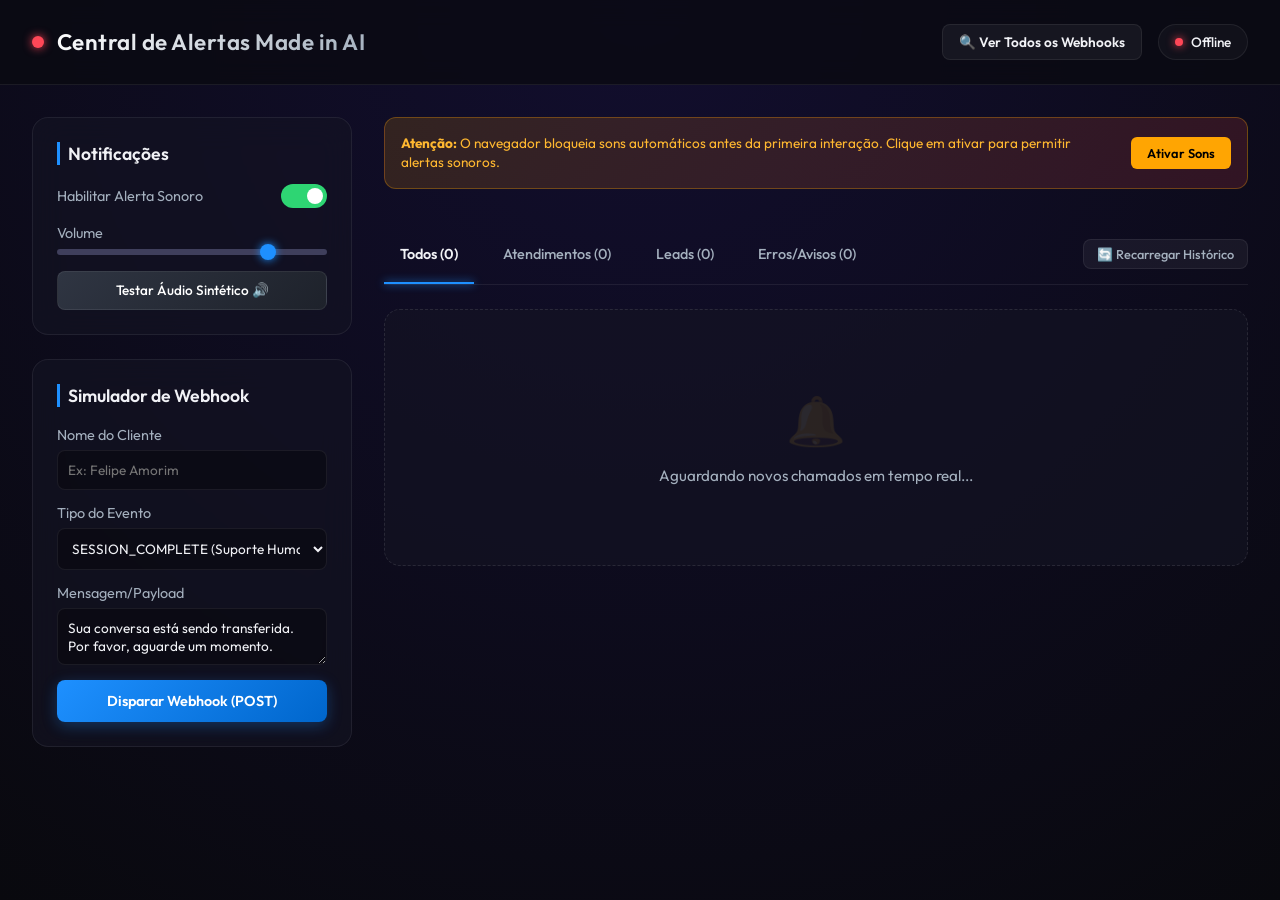
==== commit fcfb2792: "feat: add session_id support to track and link to chat sessions directly from the interface" ====
--- a/index.html
+++ b/index.html
@@ -595,6 +595,24 @@
             box-shadow: 0 0 10px rgba(46, 213, 115, 0.3);
         }
 
+        .btn-open-chat {
+            background: linear-gradient(135deg, #2ecc71 0%, #27ae60 100%) !important;
+            color: #fff !important;
+            border: none !important;
+            text-decoration: none;
+            display: inline-flex;
+            align-items: center;
+            justify-content: center;
+            font-weight: 700 !important;
+            box-shadow: 0 4px 10px rgba(46, 204, 113, 0.25);
+        }
+
+        .btn-open-chat:hover {
+            background: #2ecc71 !important;
+            transform: translateY(-1px);
+            box-shadow: 0 6px 15px rgba(46, 204, 113, 0.4);
+        }
+
         /* Estado Vazio */
         .empty-state {
             display: flex;
@@ -820,6 +838,30 @@
             font-size: 1.1rem;
             color: #a4b0be;
         }
+
+        .urgent-modal-chat-btn {
+            background: linear-gradient(135deg, #2ecc71 0%, #27ae60 100%);
+            color: #fff;
+            text-decoration: none;
+            padding: 1rem 2.5rem;
+            border-radius: 12px;
+            font-size: 1.25rem;
+            font-weight: 800;
+            letter-spacing: 0.5px;
+            box-shadow: 0 8px 25px rgba(46, 204, 113, 0.4);
+            transition: all 0.3s;
+            display: inline-flex;
+            align-items: center;
+            gap: 8px;
+            margin-top: 1rem;
+            text-transform: uppercase;
+        }
+
+        .urgent-modal-chat-btn:hover {
+            background: #2ecc71;
+            transform: scale(1.05);
+            box-shadow: 0 10px 30px rgba(46, 204, 113, 0.6);
+        }
     </style>
 </head>
 <body>
@@ -832,6 +874,7 @@
             <div class="urgent-modal-title">ATENDIMENTO HUMANO REQUERIDO</div>
             <div class="urgent-modal-client" id="urgentModalClient">-</div>
             <div class="urgent-modal-msg" id="urgentModalMsg">-</div>
+            <a href="#" target="_blank" id="btnUrgentChat" class="urgent-modal-chat-btn">ATENDER CONVERSA 💬</a>
             <div class="urgent-modal-time" id="urgentModalTime">🕒 -</div>
         </div>
     </div>
@@ -914,7 +957,7 @@
         <div class="dashboard-content">
             
             <!-- Banner de Permissão de Áudio do Navegador -->
-            <div id="audioBanner" class="audio-banner">
+            <div id="audioBanner" class="audio-banner" style="display: none;">
                 <div class="audio-banner-text">
                     <strong>Atenção:</strong> O navegador bloqueia sons automáticos antes da primeira interação. Clique em ativar para permitir alertas sonoros.
                 </div>
@@ -1041,6 +1084,39 @@
             };
         }
 
+        // Proactive check to see if browser is blocking audio autoplay
+        function verificarBloqueioAudio() {
+            try {
+                const testContext = new (window.AudioContext || window.webkitAudioContext)();
+                
+                if (testContext.state === 'suspended') {
+                    // Browser is blocking audio, show the activation banner
+                    audioBanner.style.display = 'flex';
+                    
+                    // Automatically hide banner and activate audio on any page interaction
+                    const autoUnlock = () => {
+                        testContext.resume().then(() => {
+                            if (testContext.state === 'running') {
+                                audioContext = testContext;
+                                audioBanner.style.display = 'none';
+                                window.removeEventListener('click', autoUnlock);
+                                window.removeEventListener('keydown', autoUnlock);
+                            }
+                        });
+                    };
+                    window.addEventListener('click', autoUnlock, { capture: true, passive: true });
+                    window.addEventListener('keydown', autoUnlock, { capture: true, passive: true });
+                } else {
+                    // Autoplay is already allowed by user gesture history, keep banner hidden
+                    audioContext = testContext;
+                    audioBanner.style.display = 'none';
+                }
+            } catch (e) {
+                // Fallback for older browsers
+                audioBanner.style.display = 'flex';
+            }
+        }
+
         // 1. Lógica do Web Audio API (Sons Sintéticos em Fallback)
         function ativandoAudioCtx() {
             if (!audioContext) {
@@ -1052,6 +1128,7 @@
             audioBanner.style.display = 'none';
         }
 
+        // Tenta tocar notificacao.mp3. Se falhar ou der erro (não encontrado), usa sintetizador
         function ativarContextoAudio() {
             ativandoAudioCtx();
             tocarSomSintetico('default');
@@ -1191,7 +1268,7 @@
             // Quando a conexão é aberta com sucesso
             source.onopen = function() {
                 statusBadge.className = 'status-badge connected';
-                statusText.textContent = 'Monitorando Realtime';
+                statusText.textContent = 'Online';
                 console.log("SSE conectado com last_id:", lastId);
             };
 
@@ -1199,7 +1276,7 @@
             // O EventSource nativo reconecta AUTOMATICAMENTE em caso de falha.
             source.onerror = function(err) {
                 statusBadge.className = 'status-badge disconnected';
-                statusText.textContent = 'Desconectado - Reconectando...';
+                statusText.textContent = 'Offline';
                 console.warn("SSE desconectado. Tentando reconectar automaticamente...", err);
             };
 
@@ -1337,6 +1414,14 @@
                 btnUrgentResolve.onclick = function() {
                     resolverChamadoUrgente(chamadoUrgente.id, btnUrgentResolve);
                 };
+
+                const btnUrgentChat = document.getElementById('btnUrgentChat');
+                if (chamadoUrgente.session_id) {
+                    btnUrgentChat.href = `https://madeinai.wts.chat/chat2/sessions/${chamadoUrgente.session_id}`;
+                    btnUrgentChat.style.display = 'inline-flex';
+                } else {
+                    btnUrgentChat.style.display = 'none';
+                }
                 
                 modalUrgente.style.display = 'flex';
             } else {
@@ -1381,6 +1466,12 @@
                     minute: '2-digit',
                     second: '2-digit'
                 });
+
+                let actionsHTML = '';
+                if (item.session_id) {
+                    actionsHTML += `<a href="https://madeinai.wts.chat/chat2/sessions/${item.session_id}" target="_blank" class="btn-action btn-open-chat">Atender 💬</a>`;
+                }
+                actionsHTML += `<button class="btn-action btn-resolve" onclick="resolverChamado(${item.id}, this)">Dispensar</button>`;
 
                 card.innerHTML = `
                     <div class="card-details">
@@ -1395,7 +1486,7 @@
                         </div>
                     </div>
                     <div class="card-actions">
-                        <button class="btn-action btn-resolve" onclick="resolverChamado(${item.id}, this)">Dispensar</button>
+                        ${actionsHTML}
                     </div>
                 `;
                 alertsGrid.appendChild(card);
@@ -1462,6 +1553,7 @@
             if (event === 'CONTACT_TAG_UPDATE') {
                 payload.content = {
                     id: (typeof crypto !== 'undefined' && crypto.randomUUID) ? crypto.randomUUID() : 'sim-id-' + Math.random(),
+                    sessionId: 'sim-session-' + Math.floor(Math.random() * 100000), // Simula um ID de sessão para link direto
                     name: nome,
                     phonenumberFormatted: '(22) 98131-0167',
                     tags: [msg] // A tag a ser adicionada/atualizada (ex: ATENDIMENTO HUMANO)
@@ -1469,6 +1561,7 @@
             } else if (event === 'SESSION_COMPLETE') {
                 payload.content = {
                     id: (typeof crypto !== 'undefined' && crypto.randomUUID) ? crypto.randomUUID() : 'sim-id-' + Math.random(),
+                    sessionId: 'sim-session-' + Math.floor(Math.random() * 100000), // Simula um ID de sessão para link direto
                     status: 'COMPLETED',
                     lastMessageText: msg,
                     contactDetails: { name: nome }
@@ -1476,6 +1569,7 @@
             } else if (event === 'SESSION_NEW') {
                 payload.content = {
                     id: (typeof crypto !== 'undefined' && crypto.randomUUID) ? crypto.randomUUID() : 'sim-id-' + Math.random(),
+                    sessionId: 'sim-session-' + Math.floor(Math.random() * 100000), // Simula um ID de sessão para link direto
                     status: 'PENDING',
                     contactDetails: {
                         name: nome,
@@ -1565,13 +1659,16 @@
 
         // Iniciar tudo ao carregar a página
         window.addEventListener('DOMContentLoaded', () => {
-            // 1. Carrega o histórico inicial
+            // 1. Verifica proativamente se o navegador bloqueia áudio
+            verificarBloqueioAudio();
+
+            // 2. Carrega o histórico inicial
             carregarHistorico().finally(() => {
-                // 2. Conecta ao canal de eventos em tempo real (SSE)
+                // 3. Conecta ao canal de eventos em tempo real (SSE)
                 iniciarConexaoSSE();
             });
 
-            // 3. Ouvinte para recarregar manual do histórico ao clicar no botão
+            // 4. Ouvinte para recarregar manual do histórico ao clicar no botão
             document.getElementById('btnRefreshHistory').addEventListener('click', carregarHistorico);
         });
     </script>
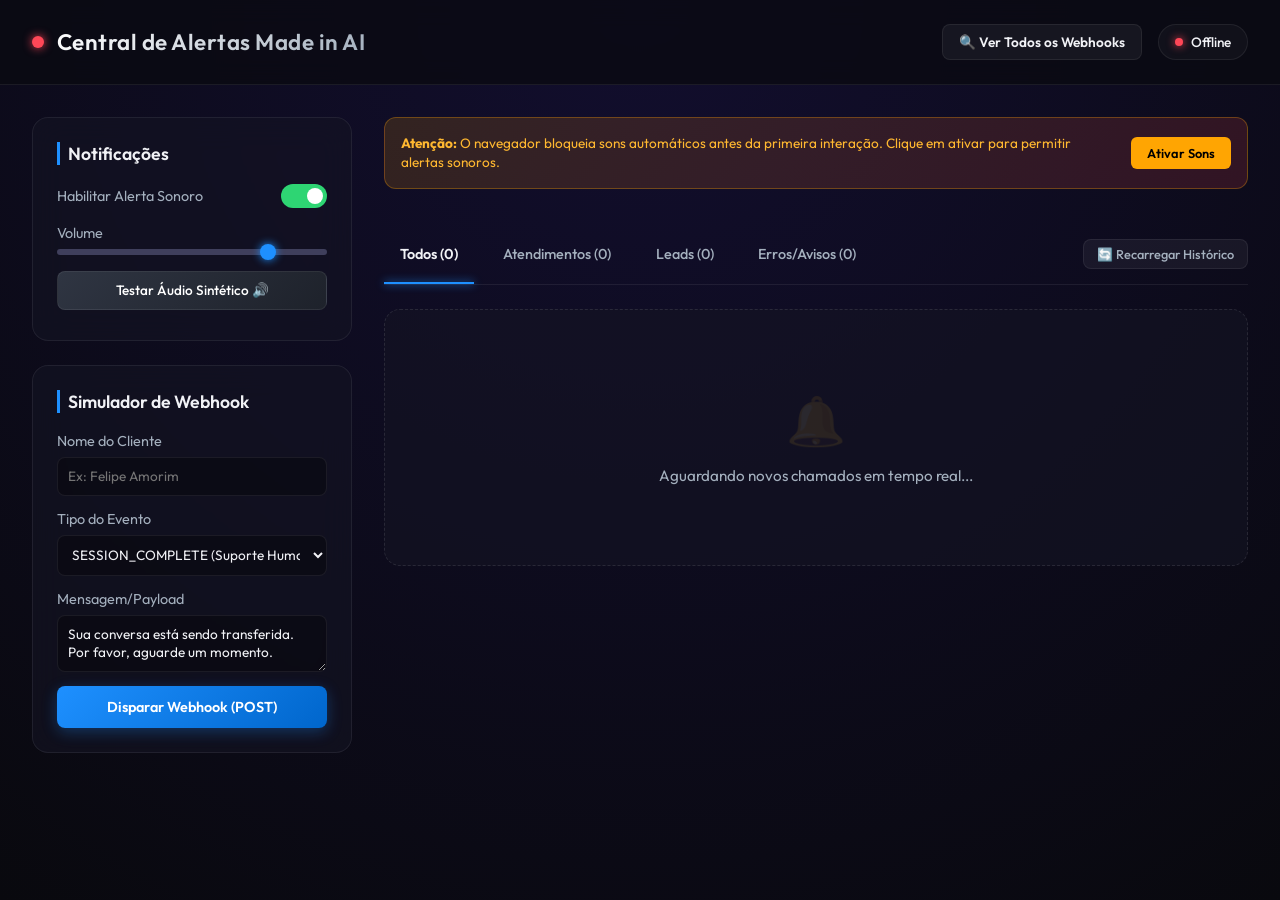
==== commit d56ba710: "feat: implement PWA Web Push support with database management and VAPID configuration" ====
--- a/index.html
+++ b/index.html
@@ -5,864 +5,20 @@
     <meta name="viewport" content="width=device-width, initial-scale=1.0">
     <title>Made in AI - Central de Alertas em Tempo Real</title>
     
+    <!-- PWA Manifest & Icons -->
+    <link rel="manifest" href="manifest.json">
+    <meta name="theme-color" content="#0c0a1f">
+    <meta name="apple-mobile-web-app-capable" content="yes">
+    <meta name="apple-mobile-web-app-status-bar-style" content="black-translucent">
+    <meta name="apple-mobile-web-app-title" content="Alertas AI">
+    <link rel="apple-touch-icon" href="assets/img/icon_192.png">
+    
     <!-- Fonte Premium Outfit da Google Fonts -->
     <link rel="preconnect" href="https://fonts.googleapis.com">
     <link rel="preconnect" href="https://fonts.gstatic.com" crossorigin>
     <link href="https://fonts.googleapis.com/css2?family=Outfit:wght@300;400;500;600;700&display=swap" rel="stylesheet">
     
-    <style>
-        :root {
-            --bg-gradient: radial-gradient(circle at top, #120e2e 0%, #09090e 100%);
-            --panel-bg: rgba(20, 20, 35, 0.6);
-            --card-bg: rgba(30, 30, 48, 0.45);
-            --border-color: rgba(255, 255, 255, 0.07);
-            
-            /* Paleta de Cores de Eventos */
-            --color-atendimento: #ff4757;
-            --color-atendimento-glow: rgba(255, 71, 87, 0.4);
-            
-            --color-lead: #2ed573;
-            --color-lead-glow: rgba(46, 213, 115, 0.4);
-            
-            --color-sistema: #ffa502;
-            --color-sistema-glow: rgba(255, 165, 2, 0.4);
-            
-            --color-default: #1e90ff;
-            --color-default-glow: rgba(30, 144, 255, 0.4);
-            
-            --text-primary: #f1f2f6;
-            --text-secondary: #a4b0be;
-        }
-
-        * {
-            margin: 0;
-            padding: 0;
-            box-sizing: border-box;
-            font-family: 'Outfit', sans-serif;
-        }
-
-        body {
-            background: var(--bg-gradient);
-            color: var(--text-primary);
-            min-height: 100vh;
-            display: flex;
-            flex-direction: column;
-            overflow-x: hidden;
-        }
-
-        /* Barra de Navegação Superior */
-        header {
-            display: flex;
-            justify-content: space-between;
-            align-items: center;
-            padding: 1.5rem 2rem;
-            background: rgba(10, 10, 18, 0.8);
-            backdrop-filter: blur(12px);
-            border-bottom: 1px solid var(--border-color);
-            position: sticky;
-            top: 0;
-            z-index: 100;
-        }
-
-        .logo-area {
-            display: flex;
-            align-items: center;
-            gap: 0.8rem;
-        }
-
-        .logo-dot {
-            width: 12px;
-            height: 12px;
-            background-color: var(--color-atendimento);
-            border-radius: 50%;
-            box-shadow: 0 0 10px var(--color-atendimento);
-            animation: pulse-logo 2s infinite;
-        }
-
-        h1 {
-            font-size: 1.4rem;
-            font-weight: 600;
-            letter-spacing: 0.5px;
-            background: linear-gradient(135deg, #fff 0%, #a4b0be 100%);
-            -webkit-background-clip: text;
-            -webkit-text-fill-color: transparent;
-        }
-
-        /* Indicador de Status SSE */
-        .status-badge {
-            display: flex;
-            align-items: center;
-            gap: 0.5rem;
-            padding: 0.5rem 1rem;
-            border-radius: 50px;
-            background: rgba(255, 255, 255, 0.03);
-            border: 1px solid var(--border-color);
-            font-size: 0.85rem;
-            font-weight: 500;
-        }
-
-        .status-indicator {
-            width: 8px;
-            height: 8px;
-            border-radius: 50%;
-            background-color: #ffa502;
-        }
-
-        .status-badge.connected .status-indicator {
-            background-color: var(--color-lead);
-            box-shadow: 0 0 8px var(--color-lead);
-            animation: pulse-green 1.5s infinite;
-        }
-
-        .status-badge.connecting .status-indicator {
-            background-color: #ffa502;
-            box-shadow: 0 0 8px #ffa502;
-            animation: pulse-yellow 1.5s infinite;
-        }
-
-        .status-badge.disconnected .status-indicator {
-            background-color: var(--color-atendimento);
-            box-shadow: 0 0 8px var(--color-atendimento);
-            animation: pulse-red 1.5s infinite;
-        }
-
-        /* Container Principal */
-        main {
-            flex: 1;
-            padding: 2rem;
-            max-width: 1400px;
-            width: 100%;
-            margin: 0 auto;
-            display: grid;
-            grid-template-columns: 320px 1fr;
-            gap: 2rem;
-        }
-
-        /* Painel Lateral de Controle e Simulador */
-        .sidebar {
-            display: flex;
-            flex-direction: column;
-            gap: 1.5rem;
-        }
-
-        .panel-box {
-            background: var(--panel-bg);
-            border: 1px solid var(--border-color);
-            border-radius: 16px;
-            padding: 1.5rem;
-            backdrop-filter: blur(16px);
-        }
-
-        .panel-title {
-            font-size: 1.1rem;
-            font-weight: 600;
-            margin-bottom: 1.2rem;
-            color: var(--text-primary);
-            border-left: 3px solid var(--color-default);
-            padding-left: 8px;
-        }
-
-        /* Configurações de Áudio */
-        .audio-controls {
-            display: flex;
-            flex-direction: column;
-            gap: 1rem;
-        }
-
-        .control-row {
-            display: flex;
-            justify-content: space-between;
-            align-items: center;
-        }
-
-        .label-text {
-            font-size: 0.9rem;
-            color: var(--text-secondary);
-        }
-
-        /* Toggle Button Customizado */
-        .switch {
-            position: relative;
-            display: inline-block;
-            width: 46px;
-            height: 24px;
-        }
-
-        .switch input {
-            opacity: 0;
-            width: 0;
-            height: 0;
-        }
-
-        .slider {
-            position: absolute;
-            cursor: pointer;
-            top: 0;
-            left: 0;
-            right: 0;
-            bottom: 0;
-            background-color: #3f3f5c;
-            transition: .4s;
-            border-radius: 24px;
-        }
-
-        .slider:before {
-            position: absolute;
-            content: "";
-            height: 16px;
-            width: 16px;
-            left: 4px;
-            bottom: 4px;
-            background-color: white;
-            transition: .4s;
-            border-radius: 50%;
-        }
-
-        input:checked + .slider {
-            background-color: var(--color-lead);
-        }
-
-        input:checked + .slider:before {
-            transform: translateX(22px);
-        }
-
-        /* Range Slider Customizado */
-        .range-slider {
-            width: 100%;
-            height: 6px;
-            background: #3f3f5c;
-            border-radius: 3px;
-            outline: none;
-            -webkit-appearance: none;
-        }
-
-        .range-slider::-webkit-slider-thumb {
-            -webkit-appearance: none;
-            width: 16px;
-            height: 16px;
-            border-radius: 50%;
-            background: var(--color-default);
-            cursor: pointer;
-            box-shadow: 0 0 8px var(--color-default);
-        }
-
-        /* Botão Premium */
-        .btn-premium {
-            background: linear-gradient(135deg, #2f3542 0%, #1e222b 100%);
-            border: 1px solid var(--border-color);
-            color: white;
-            padding: 0.6rem 1rem;
-            border-radius: 8px;
-            cursor: pointer;
-            font-weight: 500;
-            font-size: 0.85rem;
-            transition: all 0.3s ease;
-            width: 100%;
-            text-align: center;
-        }
-
-        .btn-premium:hover {
-            border-color: var(--color-default);
-            box-shadow: 0 0 10px rgba(30, 144, 255, 0.2);
-            transform: translateY(-1px);
-        }
-
-        /* Formulário do Simulador */
-        .sim-form {
-            display: flex;
-            flex-direction: column;
-            gap: 0.9rem;
-        }
-
-        .form-group {
-            display: flex;
-            flex-direction: column;
-            gap: 0.4rem;
-        }
-
-        .form-control {
-            background: rgba(0, 0, 0, 0.3);
-            border: 1px solid var(--border-color);
-            border-radius: 8px;
-            padding: 0.6rem;
-            color: var(--text-primary);
-            font-size: 0.85rem;
-            outline: none;
-            transition: border 0.3s;
-        }
-
-        .form-control:focus {
-            border-color: var(--color-default);
-        }
-
-        select.form-control {
-            cursor: pointer;
-        }
-
-        .btn-send {
-            background: linear-gradient(135deg, #1e90ff 0%, #0066cc 100%);
-            border: none;
-            color: white;
-            padding: 0.75rem;
-            border-radius: 8px;
-            cursor: pointer;
-            font-weight: 600;
-            font-size: 0.9rem;
-            box-shadow: 0 4px 15px rgba(30, 144, 255, 0.3);
-            transition: all 0.3s;
-        }
-
-        .btn-send:hover {
-            box-shadow: 0 4px 20px rgba(30, 144, 255, 0.5);
-            transform: translateY(-1px);
-        }
-
-        /* Banner de permissão de áudio */
-        .audio-banner {
-            background: linear-gradient(135deg, rgba(255, 165, 2, 0.15) 0%, rgba(255, 71, 87, 0.15) 100%);
-            border: 1px solid rgba(255, 165, 2, 0.3);
-            border-radius: 12px;
-            padding: 1rem;
-            margin-bottom: 1.5rem;
-            display: flex;
-            justify-content: space-between;
-            align-items: center;
-            gap: 1rem;
-            animation: pulse-border 2s infinite;
-        }
-
-        .audio-banner-text {
-            font-size: 0.85rem;
-            color: #ffb830;
-            line-height: 1.4;
-        }
-
-        .audio-banner-btn {
-            background: #ffa502;
-            color: #000;
-            border: none;
-            padding: 0.5rem 1rem;
-            border-radius: 6px;
-            font-weight: 600;
-            font-size: 0.8rem;
-            cursor: pointer;
-            white-space: nowrap;
-        }
-
-        .audio-banner-btn:hover {
-            background: #ffb830;
-        }
-
-        /* Painel Central de Alertas */
-        .dashboard-content {
-            display: flex;
-            flex-direction: column;
-            gap: 1.5rem;
-        }
-
-        /* Abas de Filtros */
-        .filter-tabs {
-            display: flex;
-            gap: 0.8rem;
-            border-bottom: 1px solid var(--border-color);
-            padding-bottom: 0.8rem;
-        }
-
-        .tab {
-            background: none;
-            border: none;
-            color: var(--text-secondary);
-            padding: 0.5rem 1rem;
-            cursor: pointer;
-            font-size: 0.9rem;
-            font-weight: 500;
-            position: relative;
-            transition: color 0.3s;
-        }
-
-        .tab:hover {
-            color: var(--text-primary);
-        }
-
-        .tab.active {
-            color: var(--text-primary);
-            font-weight: 600;
-        }
-
-        .tab.active::after {
-            content: "";
-            position: absolute;
-            bottom: -0.8rem;
-            left: 0;
-            right: 0;
-            height: 2px;
-            background-color: var(--color-default);
-            box-shadow: 0 0 8px var(--color-default);
-        }
-
-        /* Grid de Cards de Alertas */
-        .alerts-grid {
-            display: grid;
-            grid-template-columns: 1fr;
-            gap: 1rem;
-        }
-
-        /* Card de Notificação Individual */
-        .alert-card {
-            background: var(--card-bg);
-            border: 1px solid var(--border-color);
-            border-radius: 12px;
-            padding: 1.25rem;
-            display: flex;
-            justify-content: space-between;
-            align-items: center;
-            gap: 1.5rem;
-            transition: all 0.3s cubic-bezier(0.175, 0.885, 0.32, 1.275);
-            animation: slide-in 0.4s cubic-bezier(0.175, 0.885, 0.32, 1.275) forwards;
-            position: relative;
-            overflow: hidden;
-        }
-
-        .alert-card:hover {
-            transform: scale(1.01) translateY(-2px);
-            background: rgba(35, 35, 58, 0.6);
-            border-color: rgba(255, 255, 255, 0.15);
-        }
-
-        /* Efeitos e Bordas Glow baseados no tipo */
-        .alert-card.type-atendimento_humano {
-            border-left: 4px solid var(--color-atendimento);
-            box-shadow: 0 0 15px rgba(255, 71, 87, 0.08);
-        }
-        .alert-card.type-atendimento_humano::before {
-            content: "";
-            position: absolute;
-            top: 0;
-            left: 0;
-            width: 4px;
-            height: 100%;
-            background: var(--color-atendimento);
-            box-shadow: 0 0 15px var(--color-atendimento);
-            animation: card-glow-pulse 1.5s infinite;
-        }
-
-        .alert-card.type-novo_lead {
-            border-left: 4px solid var(--color-lead);
-            box-shadow: 0 0 15px rgba(46, 213, 115, 0.08);
-        }
-
-        .alert-card.type-alerta_sistema {
-            border-left: 4px solid var(--color-sistema);
-            box-shadow: 0 0 15px rgba(255, 165, 2, 0.08);
-        }
-
-        .alert-card.type-default {
-            border-left: 4px solid var(--color-default);
-            box-shadow: 0 0 15px rgba(30, 144, 255, 0.08);
-        }
-
-        /* Informações do Card */
-        .card-details {
-            display: flex;
-            align-items: center;
-            gap: 1rem;
-            flex: 1;
-        }
-
-        .card-icon {
-            display: flex;
-            align-items: center;
-            justify-content: center;
-            width: 45px;
-            height: 45px;
-            border-radius: 10px;
-            font-size: 1.3rem;
-            background: rgba(255, 255, 255, 0.03);
-            border: 1px solid rgba(255, 255, 255, 0.05);
-        }
-
-        .type-atendimento_humano .card-icon {
-            color: var(--color-atendimento);
-            background: rgba(255, 71, 87, 0.1);
-            animation: shake 0.5s infinite alternate;
-        }
-
-        .type-novo_lead .card-icon {
-            color: var(--color-lead);
-            background: rgba(46, 213, 115, 0.1);
-        }
-
-        .type-alerta_sistema .card-icon {
-            color: var(--color-sistema);
-            background: rgba(255, 165, 2, 0.1);
-        }
-
-        .type-default .card-icon {
-            color: var(--color-default);
-            background: rgba(30, 144, 255, 0.1);
-        }
-
-        .card-info {
-            display: flex;
-            flex-direction: column;
-            gap: 0.25rem;
-        }
-
-        .card-header-row {
-            display: flex;
-            align-items: center;
-            gap: 0.8rem;
-            flex-wrap: wrap;
-        }
-
-        .client-name {
-            font-size: 1.05rem;
-            font-weight: 600;
-        }
-
-        .badge-type {
-            font-size: 0.7rem;
-            text-transform: uppercase;
-            font-weight: 700;
-            padding: 0.15rem 0.5rem;
-            border-radius: 4px;
-            letter-spacing: 0.5px;
-        }
-
-        .type-atendimento_humano .badge-type {
-            background: rgba(255, 71, 87, 0.15);
-            color: var(--color-atendimento);
-            border: 1px solid rgba(255, 71, 87, 0.3);
-        }
-
-        .type-novo_lead .badge-type {
-            background: rgba(46, 213, 115, 0.15);
-            color: var(--color-lead);
-            border: 1px solid rgba(46, 213, 115, 0.3);
-        }
-
-        .type-alerta_sistema .badge-type {
-            background: rgba(255, 165, 2, 0.15);
-            color: var(--color-sistema);
-            border: 1px solid rgba(255, 165, 2, 0.3);
-        }
-
-        .type-default .badge-type {
-            background: rgba(30, 144, 255, 0.15);
-            color: var(--color-default);
-            border: 1px solid rgba(30, 144, 255, 0.3);
-        }
-
-        .card-msg {
-            font-size: 0.9rem;
-            color: var(--text-secondary);
-        }
-
-        .card-time {
-            font-size: 0.75rem;
-            color: rgba(255, 255, 255, 0.3);
-            display: flex;
-            align-items: center;
-            gap: 4px;
-        }
-
-        /* Botões do Card */
-        .card-actions {
-            display: flex;
-            gap: 0.5rem;
-        }
-
-        .btn-action {
-            background: rgba(255, 255, 255, 0.05);
-            border: 1px solid var(--border-color);
-            color: var(--text-primary);
-            padding: 0.5rem 0.9rem;
-            border-radius: 6px;
-            font-size: 0.8rem;
-            font-weight: 500;
-            cursor: pointer;
-            transition: all 0.2s;
-        }
-
-        .btn-action:hover {
-            background: rgba(255, 255, 255, 0.12);
-        }
-
-        .btn-action.btn-resolve:hover {
-            background: var(--color-lead);
-            color: #000;
-            border-color: var(--color-lead);
-            box-shadow: 0 0 10px rgba(46, 213, 115, 0.3);
-        }
-
-        .btn-open-chat {
-            background: linear-gradient(135deg, #2ecc71 0%, #27ae60 100%) !important;
-            color: #fff !important;
-            border: none !important;
-            text-decoration: none;
-            display: inline-flex;
-            align-items: center;
-            justify-content: center;
-            font-weight: 700 !important;
-            box-shadow: 0 4px 10px rgba(46, 204, 113, 0.25);
-        }
-
-        .btn-open-chat:hover {
-            background: #2ecc71 !important;
-            transform: translateY(-1px);
-            box-shadow: 0 6px 15px rgba(46, 204, 113, 0.4);
-        }
-
-        /* Estado Vazio */
-        .empty-state {
-            display: flex;
-            flex-direction: column;
-            align-items: center;
-            justify-content: center;
-            padding: 5rem 2rem;
-            background: var(--panel-bg);
-            border: 1px dashed rgba(255, 255, 255, 0.1);
-            border-radius: 16px;
-            text-align: center;
-            gap: 1rem;
-        }
-
-        .empty-icon {
-            font-size: 3rem;
-            color: rgba(255, 255, 255, 0.1);
-            position: relative;
-            animation: float 4s ease-in-out infinite;
-        }
-
-        .empty-text {
-            color: var(--text-secondary);
-            font-size: 0.95rem;
-        }
-
-        /* Animações e Keyframes */
-        @keyframes pulse-logo {
-            0% { box-shadow: 0 0 5px var(--color-atendimento); }
-            50% { box-shadow: 0 0 20px var(--color-atendimento); }
-            100% { box-shadow: 0 0 5px var(--color-atendimento); }
-        }
-
-        @keyframes pulse-green {
-            0% { transform: scale(0.9); box-shadow: 0 0 0 0 rgba(46, 213, 115, 0.7); }
-            70% { transform: scale(1); box-shadow: 0 0 0 8px rgba(46, 213, 115, 0); }
-            100% { transform: scale(0.9); box-shadow: 0 0 0 0 rgba(46, 213, 115, 0); }
-        }
-
-        @keyframes pulse-yellow {
-            0% { transform: scale(0.9); box-shadow: 0 0 0 0 rgba(255, 165, 2, 0.7); }
-            70% { transform: scale(1); box-shadow: 0 0 0 8px rgba(255, 165, 2, 0); }
-            100% { transform: scale(0.9); box-shadow: 0 0 0 0 rgba(255, 165, 2, 0); }
-        }
-
-        @keyframes pulse-red {
-            0% { transform: scale(0.9); box-shadow: 0 0 0 0 rgba(255, 71, 87, 0.7); }
-            70% { transform: scale(1); box-shadow: 0 0 0 8px rgba(255, 71, 87, 0); }
-            100% { transform: scale(0.9); box-shadow: 0 0 0 0 rgba(255, 71, 87, 0); }
-        }
-
-        @keyframes pulse-border {
-            0% { border-color: rgba(255, 165, 2, 0.3); }
-            50% { border-color: rgba(255, 165, 2, 0.7); }
-            100% { border-color: rgba(255, 165, 2, 0.3); }
-        }
-
-        @keyframes card-glow-pulse {
-            0% { opacity: 0.6; }
-            50% { opacity: 1; }
-            100% { opacity: 0.6; }
-        }
-
-        @keyframes float {
-            0% { transform: translateY(0px); }
-            50% { transform: translateY(-10px); }
-            100% { transform: translateY(0px); }
-        }
-
-        @keyframes slide-in {
-            from {
-                opacity: 0;
-                transform: translateY(20px) scale(0.95);
-            }
-            to {
-                opacity: 1;
-                transform: translateY(0) scale(1);
-            }
-        }
-
-        @keyframes shake {
-            0% { transform: rotate(0deg); }
-            20% { transform: rotate(-8deg); }
-            40% { transform: rotate(8deg); }
-            60% { transform: rotate(-5deg); }
-            80% { transform: rotate(5deg); }
-            100% { transform: rotate(0deg); }
-        }
-
-        @keyframes fade-out {
-            to {
-                opacity: 0;
-                transform: scale(0.9) translateY(-15px);
-            }
-        }
-
-        /* Responsividade */
-        @media (max-width: 900px) {
-            main {
-                grid-template-columns: 1fr;
-            }
-        }
-
-        /* Modal Urgente em Tela Cheia */
-        .urgent-modal {
-            display: none; /* Escondido por padrão */
-            position: fixed;
-            top: 0;
-            left: 0;
-            width: 100vw;
-            height: 100vh;
-            background: rgba(8, 5, 20, 0.96);
-            backdrop-filter: blur(20px);
-            z-index: 9999;
-            flex-direction: column;
-            justify-content: center;
-            align-items: center;
-            color: #fff;
-            padding: 2rem;
-            animation: pulse-red-bg 4s infinite alternate;
-        }
-
-        @keyframes pulse-red-bg {
-            0% {
-                box-shadow: inset 0 0 100px rgba(255, 71, 87, 0.2);
-            }
-            100% {
-                box-shadow: inset 0 0 200px rgba(255, 71, 87, 0.6);
-            }
-        }
-
-        .urgent-modal-close {
-            position: absolute;
-            top: 2rem;
-            right: 2rem;
-            background: #ff4757;
-            color: #fff;
-            border: none;
-            padding: 0.8rem 1.8rem;
-            border-radius: 8px;
-            font-size: 1rem;
-            font-weight: 700;
-            cursor: pointer;
-            transition: all 0.3s;
-            box-shadow: 0 4px 15px rgba(255, 71, 87, 0.4);
-            text-transform: uppercase;
-            letter-spacing: 0.5px;
-        }
-
-        .urgent-modal-close:hover {
-            background: #ff6b81;
-            transform: translateY(-2px);
-            box-shadow: 0 6px 20px rgba(255, 71, 87, 0.6);
-        }
-
-        .urgent-modal-content {
-            text-align: center;
-            max-width: 900px;
-            width: 100%;
-            display: flex;
-            flex-direction: column;
-            align-items: center;
-            gap: 1.8rem;
-            animation: float-scale 0.5s cubic-bezier(0.175, 0.885, 0.32, 1.275);
-        }
-
-        @keyframes float-scale {
-            0% {
-                opacity: 0;
-                transform: scale(0.7);
-            }
-            100% {
-                opacity: 1;
-                transform: scale(1);
-            }
-        }
-
-        .urgent-modal-icon {
-            font-size: 8rem;
-            animation: rotate-siren 1.5s infinite linear;
-            filter: drop-shadow(0 0 35px rgba(255, 71, 87, 0.8));
-        }
-
-        @keyframes rotate-siren {
-            0% { transform: rotate(0deg) scale(1); }
-            50% { transform: scale(1.15); }
-            100% { transform: rotate(360deg) scale(1); }
-        }
-
-        .urgent-modal-title {
-            font-size: 1.8rem;
-            font-weight: 700;
-            color: #ff4757;
-            letter-spacing: 2px;
-            text-transform: uppercase;
-            animation: blink-text 1.2s infinite;
-        }
-
-        @keyframes blink-text {
-            0%, 100% { opacity: 1; }
-            50% { opacity: 0.5; }
-        }
-
-        .urgent-modal-client {
-            font-size: 4rem;
-            font-weight: 800;
-            background: linear-gradient(135deg, #fff 0%, #ff6b81 100%);
-            -webkit-background-clip: text;
-            -webkit-text-fill-color: transparent;
-            text-shadow: 0 10px 30px rgba(0,0,0,0.6);
-            margin-top: -0.5rem;
-        }
-
-        .urgent-modal-msg {
-            font-size: 2rem;
-            color: #eccc68;
-            font-weight: 400;
-            line-height: 1.5;
-            max-width: 800px;
-        }
-
-        .urgent-modal-time {
-            font-size: 1.1rem;
-            color: #a4b0be;
-        }
-
-        .urgent-modal-chat-btn {
-            background: linear-gradient(135deg, #2ecc71 0%, #27ae60 100%);
-            color: #fff;
-            text-decoration: none;
-            padding: 1rem 2.5rem;
-            border-radius: 12px;
-            font-size: 1.25rem;
-            font-weight: 800;
-            letter-spacing: 0.5px;
-            box-shadow: 0 8px 25px rgba(46, 204, 113, 0.4);
-            transition: all 0.3s;
-            display: inline-flex;
-            align-items: center;
-            gap: 8px;
-            margin-top: 1rem;
-            text-transform: uppercase;
-        }
-
-        .urgent-modal-chat-btn:hover {
-            background: #2ecc71;
-            transform: scale(1.05);
-            box-shadow: 0 10px 30px rgba(46, 204, 113, 0.6);
-        }
-    </style>
+    <link rel="stylesheet" href="assets/css/index.css">
 </head>
 <body>
 
@@ -888,7 +44,7 @@
         
         <div style="display: flex; align-items: center; gap: 1rem;">
             <!-- Link para ver o inspetor completo de webhooks -->
-            <a href="logs.php" style="background: rgba(255, 255, 255, 0.05); border: 1px solid var(--border-color); color: var(--text-primary); text-decoration: none; padding: 0.5rem 1rem; border-radius: 8px; font-size: 0.85rem; font-weight: 600; display: flex; align-items: center; gap: 6px; transition: all 0.3s;" onmouseover="this.style.borderColor='var(--color-default)'; this.style.background='rgba(30, 144, 255, 0.1)';" onmouseout="this.style.borderColor='var(--border-color)'; this.style.background='rgba(255, 255, 255, 0.05)';">
+            <a href="logs/" style="background: rgba(255, 255, 255, 0.05); border: 1px solid var(--border-color); color: var(--text-primary); text-decoration: none; padding: 0.5rem 1rem; border-radius: 8px; font-size: 0.85rem; font-weight: 600; display: flex; align-items: center; gap: 6px; transition: all 0.3s;" onmouseover="this.style.borderColor='var(--color-default)'; this.style.background='rgba(30, 144, 255, 0.1)';" onmouseout="this.style.borderColor='var(--border-color)'; this.style.background='rgba(255, 255, 255, 0.05)';">
                 🔍 Ver Todos os Webhooks
             </a>
             
@@ -906,6 +62,25 @@
         <!-- Sidebar: Configurações e Simulador Webhook -->
         <div class="sidebar">
             
+            <!-- Painel para Instalar PWA (Exibido Dinamicamente se não estiver instalado) -->
+            <div id="pwaInstallPanel" class="panel-box" style="display: none; background: linear-gradient(135deg, rgba(30, 144, 255, 0.12), rgba(12, 10, 31, 0.95)); border-color: rgba(30, 144, 255, 0.35);">
+                <h2 class="panel-title" style="color: #1e90ff; display: flex; align-items: center; gap: 8px; margin-top: 0;">📲 Instalar Aplicativo</h2>
+                <p class="label-text" style="font-size: 0.82rem; margin-bottom: 0.8rem; line-height: 1.4; color: var(--text-secondary);">Adicione a central de alertas à tela inicial do seu dispositivo para ter uma experiência nativa de aplicativo.</p>
+                
+                <!-- Botão para Chrome / Android / Desktop -->
+                <button id="btnInstallPWA" class="btn-premium" style="width: 100%; margin: 0; background: linear-gradient(135deg, #1e90ff, #00bfff);">Instalar Aplicativo 📥</button>
+                
+                <!-- Instruções Personalizadas para iOS/Safari -->
+                <div id="iosInstallInstructions" style="display: none; border-top: 1px solid rgba(255,255,255,0.08); padding-top: 0.8rem; margin-top: 0.6rem;">
+                    <span class="label-text" style="font-size: 0.8rem; display: block; margin-bottom: 0.4rem; color: #ffa502; font-weight: 500;">Como instalar no iPhone:</span>
+                    <ol style="margin: 0; padding-left: 1.1rem; font-size: 0.76rem; color: var(--text-secondary); line-height: 1.4;">
+                        <li style="margin-bottom: 3px;">Toque no botão <strong>Compartilhar</strong> (ícone <span style="font-size: 1rem; line-height: 0;">⎋</span> ou 📥 na barra inferior).</li>
+                        <li style="margin-bottom: 3px;">Role a lista e toque em <strong>Adicionar à Tela de Início</strong> ➕.</li>
+                        <li>Confirme no canto superior direito para instalar.</li>
+                    </ol>
+                </div>
+            </div>
+            
             <!-- Painel de Controles de Áudio -->
             <div class="panel-box">
                 <h2 class="panel-title">Notificações</h2>
@@ -921,7 +96,14 @@
                         <span class="label-text">Volume</span>
                         <input type="range" id="volumeControl" class="range-slider" min="0" max="100" value="80">
                     </div>
-                    <button id="btnTestSound" class="btn-premium">Testar Áudio Sintético 🔊</button>
+                    <button id="btnTestSound" class="btn-premium" style="margin-bottom: 0.4rem;">Testar Áudio Sintético 🔊</button>
+                    
+                    <!-- Controles de Web Push (Ocultos por padrão, exibidos se suportados) -->
+                    <div id="pushControlRow" style="display: none; border-top: 1px solid var(--border-color); padding-top: 0.8rem; margin-top: 0.8rem; flex-direction: column; gap: 0.5rem; width: 100%;">
+                        <span class="label-text" style="font-weight: 500;">Notificações Push (Celular)</span>
+                        <button id="btnSubscribePush" class="btn-premium" style="width: 100%; margin: 0; background: linear-gradient(135deg, #ff4500, #ff8c00);">Ativar Notificações 🔔</button>
+                        <span id="pushStatusMsg" class="label-text" style="font-size: 0.7rem; color: var(--text-secondary); text-align: center; width: 100%;">Verificando suporte a push...</span>
+                    </div>
                 </div>
             </div>
 
@@ -992,685 +174,6 @@
 
     </main>
 
-    <script>
-        // Estado do Aplicativo
-        let chamadosList = [];
-        let filterActive = 'todos';
-        let audioContext = null;
-        let audioMuted = false;
-        
-        // Elementos DOM
-        const statusBadge = document.getElementById('statusBadge');
-        const statusText = document.getElementById('statusText');
-        const alertsGrid = document.getElementById('alertsGrid');
-        const emptyState = document.getElementById('emptyState');
-        const audioToggle = document.getElementById('audioToggle');
-        const volumeControl = document.getElementById('volumeControl');
-        const btnTestSound = document.getElementById('btnTestSound');
-        const audioBanner = document.getElementById('audioBanner');
-        const simNome = document.getElementById('sim_nome');
-        const simTipo = document.getElementById('sim_tipo');
-        const simMsg = document.getElementById('sim_msg');
-
-        // Configuração Inicial de Mensagem de Simulação
-        function atualizarMensagemPadrao() {
-            const tipo = simTipo.value;
-            if (tipo === 'CONTACT_TAG_UPDATE') {
-                simMsg.value = 'ATENDIMENTO HUMANO';
-            } else if (tipo === 'SESSION_COMPLETE') {
-                simMsg.value = 'Sua conversa está sendo transferida. Por favor, aguarde um momento.';
-            } else if (tipo === 'SESSION_NEW') {
-                simMsg.value = 'Nova conversa iniciada pelo WhatsApp.';
-            } else if (tipo === 'PANEL_CARD_STEP_CHANGE') {
-                simMsg.value = 'Suporte Humano';
-            } else if (tipo === 'MESSAGE_RECEIVED') {
-                simMsg.value = 'boa noite';
-            } else {
-                simMsg.value = 'Como posso ajudar você hoje?';
-            }
-        }
-        atualizarMensagemPadrao();
-
-        // Helper para mapear o eventType bruto em estilo visual (classe, ícone, label)
-        function obterEstiloEvento(item) {
-            const tipo = item.tipo;
-            const msg = item.mensagem || '';
-            
-            // Atendimento Humano (Urgente)
-            if (tipo === 'atendimento_humano' || 
-                (tipo === 'CONTACT_TAG_UPDATE' && msg.includes('Atendimento Humano')) ||
-                (tipo === 'SESSION_COMPLETE' && /(transferida|aguarde|humano|suporte)/i.test(msg)) ||
-                (/(PANEL_CARD_STEP_CHANGE|PANEL_CARD_UPDATE)/.test(tipo) && /(humano|suporte|atendente|human)/i.test(msg))) {
-                return {
-                    classe: 'type-atendimento_humano',
-                    icon: '🚨',
-                    label: 'Atendimento Humano'
-                };
-            }
-            
-            // Novo Lead (Verde)
-            if (tipo === 'novo_lead' || 
-                (/(PANEL_CARD_STEP_CHANGE|PANEL_CARD_UPDATE)/.test(tipo) && /(lead|ia|qualificação)/i.test(msg))) {
-                return {
-                    classe: 'type-novo_lead',
-                    icon: '💵',
-                    label: 'Novo Lead'
-                };
-            }
-            
-            // Novo Atendimento (Suave)
-            if (tipo === 'SESSION_NEW' || tipo === 'novo_atendimento') {
-                return {
-                    classe: 'type-default',
-                    icon: 'ℹ️',
-                    label: 'Novo Atendimento'
-                };
-            }
-
-            // Alerta do Sistema
-            if (tipo === 'alerta_sistema') {
-                return {
-                    classe: 'type-alerta_sistema',
-                    icon: '⚠️',
-                    label: 'Alerta Sistema'
-                };
-            }
-            
-            // Padrão / Outros
-            return {
-                classe: 'type-default',
-                icon: '🔔',
-                label: 'Notificação'
-            };
-        }
-
-        // Proactive check to see if browser is blocking audio autoplay
-        function verificarBloqueioAudio() {
-            try {
-                const testContext = new (window.AudioContext || window.webkitAudioContext)();
-                
-                if (testContext.state === 'suspended') {
-                    // Browser is blocking audio, show the activation banner
-                    audioBanner.style.display = 'flex';
-                    
-                    // Automatically hide banner and activate audio on any page interaction
-                    const autoUnlock = () => {
-                        testContext.resume().then(() => {
-                            if (testContext.state === 'running') {
-                                audioContext = testContext;
-                                audioBanner.style.display = 'none';
-                                window.removeEventListener('click', autoUnlock);
-                                window.removeEventListener('keydown', autoUnlock);
-                            }
-                        });
-                    };
-                    window.addEventListener('click', autoUnlock, { capture: true, passive: true });
-                    window.addEventListener('keydown', autoUnlock, { capture: true, passive: true });
-                } else {
-                    // Autoplay is already allowed by user gesture history, keep banner hidden
-                    audioContext = testContext;
-                    audioBanner.style.display = 'none';
-                }
-            } catch (e) {
-                // Fallback for older browsers
-                audioBanner.style.display = 'flex';
-            }
-        }
-
-        // 1. Lógica do Web Audio API (Sons Sintéticos em Fallback)
-        function ativandoAudioCtx() {
-            if (!audioContext) {
-                audioContext = new (window.AudioContext || window.webkitAudioContext)();
-            }
-            if (audioContext.state === 'suspended') {
-                audioContext.resume();
-            }
-            audioBanner.style.display = 'none';
-        }
-
-        // Tenta tocar notificacao.mp3. Se falhar ou der erro (não encontrado), usa sintetizador
-        function ativarContextoAudio() {
-            ativandoAudioCtx();
-            tocarSomSintetico('default');
-        }
-
-        // Tenta tocar notificacao.mp3. Se falhar ou der erro (não encontrado), usa sintetizador
-        function tocarAlertaSonoro(tipo) {
-            if (audioMuted || !audioToggle.checked) return;
-
-            const mp3 = new Audio('notificacao.mp3');
-            
-            // Força volume máximo (1.0) se for atendimento humano, senão usa o controle de volume
-            let volume = (tipo === 'atendimento_humano') ? 1.0 : (volumeControl.value / 100);
-            mp3.volume = volume;
-            
-            mp3.play().catch(err => {
-                console.warn("Arquivo notificacao.mp3 indisponível ou bloqueado. Usando som sintético Web Audio API.");
-                tocarSomSintetico(tipo);
-            });
-        }
-
-        // Gera sons diferentes para cada tipo de evento usando osciladores
-        function tocarSomSintetico(tipo) {
-            try {
-                if (!audioContext) {
-                    audioContext = new (window.AudioContext || window.webkitAudioContext)();
-                }
-                if (audioContext.state === 'suspended') {
-                    // Se estiver suspenso, não toca e exibe o banner novamente
-                    audioBanner.style.display = 'flex';
-                    return;
-                }
-
-                // Força volume 100% (1.0) se for chamado urgente, senão respeita o slider
-                const volume = (tipo === 'atendimento_humano') ? 1.0 : (volumeControl.value / 100);
-                
-                // Volume geral
-                const gainNode = audioContext.createGain();
-                const ganhoBase = (tipo === 'atendimento_humano') ? 0.35 : 0.15; // Ganho extra para chamados humanos
-                gainNode.gain.setValueAtTime(volume * ganhoBase, audioContext.currentTime);
-                gainNode.connect(audioContext.destination);
-
-                if (tipo === 'atendimento_humano') {
-                    // Som Urgente de Volume Alto: Sirene bitonal oscilante e repetida (4 beeps)
-                    const tempos = [0, 0.2, 0.4, 0.6];
-                    tempos.forEach((t, index) => {
-                        const freq = (index % 2 === 0) ? 987.77 : 783.99; // Nota Si5 e Sol5 alternando
-                        const osc = audioContext.createOscillator();
-                        osc.type = 'sine';
-                        osc.frequency.setValueAtTime(freq, audioContext.currentTime + t);
-                        
-                        const indGain = audioContext.createGain();
-                        indGain.gain.setValueAtTime(volume * 0.35, audioContext.currentTime + t);
-                        indGain.gain.exponentialRampToValueAtTime(0.001, audioContext.currentTime + t + 0.18);
-                        
-                        osc.connect(indGain);
-                        indGain.connect(audioContext.destination);
-                        
-                        osc.start(audioContext.currentTime + t);
-                        osc.stop(audioContext.currentTime + t + 0.2);
-                    });
-
-                } else if (tipo === 'novo_lead') {
-                    // Som de Sucesso (Arpejo musical alegre de 3 notas)
-                    const notas = [392.00, 523.25, 659.25]; // G4, C5, E5
-                    notas.forEach((freq, idx) => {
-                        const osc = audioContext.createOscillator();
-                        osc.type = 'triangle';
-                        osc.frequency.setValueAtTime(freq, audioContext.currentTime + (idx * 0.08));
-                        
-                        const indGain = audioContext.createGain();
-                        indGain.gain.setValueAtTime(volume * 0.15, audioContext.currentTime + (idx * 0.08));
-                        indGain.gain.exponentialRampToValueAtTime(0.001, audioContext.currentTime + (idx * 0.08) + 0.2);
-                        
-                        osc.connect(indGain);
-                        indGain.connect(audioContext.destination);
-                        
-                        osc.start(audioContext.currentTime + (idx * 0.08));
-                        osc.stop(audioContext.currentTime + (idx * 0.08) + 0.25);
-                    });
-
-                } else if (tipo === 'alerta_sistema') {
-                    // Som de Aviso / Erro (Onda dente-de-serra grave de alerta rápido)
-                    const osc = audioContext.createOscillator();
-                    osc.type = 'sawtooth';
-                    osc.frequency.setValueAtTime(180, audioContext.currentTime);
-                    
-                    const indGain = audioContext.createGain();
-                    indGain.gain.setValueAtTime(volume * 0.1, audioContext.currentTime);
-                    indGain.gain.linearRampToValueAtTime(0, audioContext.currentTime + 0.4);
-                    
-                    osc.connect(indGain);
-                    indGain.connect(audioContext.destination);
-                    
-                    osc.start(audioContext.currentTime);
-                    osc.stop(audioContext.currentTime + 0.4);
-                } else {
-                    // Som Informativo Padrão (Plop suave)
-                    const osc = audioContext.createOscillator();
-                    osc.type = 'sine';
-                    osc.frequency.setValueAtTime(523.25, audioContext.currentTime); // C5
-                    osc.frequency.exponentialRampToValueAtTime(261.63, audioContext.currentTime + 0.12); // C4
-                    
-                    const indGain = audioContext.createGain();
-                    indGain.gain.setValueAtTime(volume * 0.15, audioContext.currentTime);
-                    indGain.gain.exponentialRampToValueAtTime(0.001, audioContext.currentTime + 0.15);
-                    
-                    osc.connect(indGain);
-                    indGain.connect(audioContext.destination);
-                    
-                    osc.start(audioContext.currentTime);
-                    osc.stop(audioContext.currentTime + 0.18);
-                }
-            } catch (e) {
-                console.error("Erro ao reproduzir áudio:", e);
-            }
-        }
-
-        // Listener dos controles de som
-        btnTestSound.addEventListener('click', () => {
-            ativandoAudioCtx();
-            tocarSomSintetico(simTipo.value);
-        });
-
-        audioToggle.addEventListener('change', () => {
-            audioMuted = !audioToggle.checked;
-        });
-
-        // 2. Conectar com o SSE-STREAM (EventSource)
-        function iniciarConexaoSSE() {
-            // Obtém o maior ID atual na lista local para sincronizar o cursor do stream
-            const lastId = chamadosList.length > 0 ? Math.max(...chamadosList.map(c => c.id)) : 0;
-
-            // Instancia o EventSource nativo apontando para o endpoint PHP passando last_id
-            const source = new EventSource('sse-stream.php?last_id=' + lastId);
-
-            // Quando a conexão é aberta com sucesso
-            source.onopen = function() {
-                statusBadge.className = 'status-badge connected';
-                statusText.textContent = 'Online';
-                console.log("SSE conectado com last_id:", lastId);
-            };
-
-            // Quando ocorrem erros de conexão (ex: timeout da VPS, reinicializações de rede)
-            // O EventSource nativo reconecta AUTOMATICAMENTE em caso de falha.
-            source.onerror = function(err) {
-                statusBadge.className = 'status-badge disconnected';
-                statusText.textContent = 'Offline';
-                console.warn("SSE desconectado. Tentando reconectar automaticamente...", err);
-            };
-
-            // Ouvinte de mensagens SSE recebidas do endpoint PHP
-            source.onmessage = function(event) {
-                try {
-                    const data = JSON.parse(event.data);
-                    
-                    // Valida se o objeto não é nulo/heartbeat
-                    if (data && data.id) {
-                        adicionarChamado(data);
-                    }
-                } catch (e) {
-                    console.error("Erro ao decodificar JSON do evento SSE:", e);
-                }
-            };
-        }
-
-        // 3. Processar novo Chamado/Evento e injetar no Dashboard
-        function adicionarChamado(chamado) {
-            // Evita duplicados na lista da sessão
-            if (chamadosList.some(item => item.id === chamado.id)) return;
-
-            // Insere no início da array local (mais recente primeiro)
-            chamadosList.unshift(chamado);
-            
-            // Toca a notificação correspondente baseando-se no estilo resolvido
-            const estilo = obterEstiloEvento(chamado);
-            if (estilo.classe === 'type-atendimento_humano') {
-                tocarAlertaSonoro('atendimento_humano');
-            } else if (estilo.classe === 'type-novo_lead') {
-                tocarAlertaSonoro('novo_lead');
-            } else if (estilo.classe === 'type-alerta_sistema') {
-                tocarAlertaSonoro('alerta_sistema');
-            } else {
-                tocarAlertaSonoro('default');
-            }
-            
-            // Atualiza a renderização na tela
-            renderizarAlertas();
-            atualizarContadores();
-        }
-
-        // Envia requisição para dispensar o chamado no banco e remove o card da tela
-        function resolverChamado(id, btnElement) {
-            btnElement.disabled = true;
-            btnElement.textContent = 'Dispensando...';
-
-            fetch('resolver.php?id=' + id, {
-                method: 'POST'
-            })
-            .then(res => {
-                if (!res.ok) throw new Error('Status HTTP ' + res.status);
-                return res.json();
-            })
-            .then(data => {
-                if (data.sucesso) {
-                    const card = btnElement.closest('.alert-card');
-                    card.style.animation = 'fade-out 0.3s forwards';
-                    
-                    setTimeout(() => {
-                        chamadosList = chamadosList.filter(item => item.id !== id);
-                        renderizarAlertas();
-                        atualizarContadores();
-                    }, 300);
-                } else {
-                    alert('Erro ao dispensar chamado: ' + data.mensagem);
-                    btnElement.disabled = false;
-                    btnElement.textContent = 'Dispensar';
-                }
-            })
-            .catch(err => {
-                console.error(err);
-                alert('Falha na comunicação com o servidor ao tentar dispensar o chamado.');
-                btnElement.disabled = false;
-                btnElement.textContent = 'Dispensar';
-            });
-        }
-
-        // Envia requisição para dispensar o chamado urgente em tela cheia
-        function resolverChamadoUrgente(id, btnElement) {
-            btnElement.disabled = true;
-            btnElement.textContent = 'Dispensando...';
-
-            fetch('resolver.php?id=' + id, {
-                method: 'POST'
-            })
-            .then(res => {
-                if (!res.ok) throw new Error('Status HTTP ' + res.status);
-                return res.json();
-            })
-            .then(data => {
-                if (data.sucesso) {
-                    // Remove do array local
-                    chamadosList = chamadosList.filter(item => item.id !== id);
-                    
-                    // Atualiza a tela (vai fechar o modal ou passar para o próximo se houver)
-                    renderizarAlertas();
-                    atualizarContadores();
-                } else {
-                    alert('Erro ao dispensar chamado: ' + data.mensagem);
-                }
-            })
-            .catch(err => {
-                console.error(err);
-                alert('Falha na comunicação com o servidor ao tentar dispensar o chamado.');
-            })
-            .finally(() => {
-                btnElement.disabled = false;
-                btnElement.textContent = 'Dispensar \u2715';
-            });
-        }
-
-        // Renderiza o grid de alertas baseando-se no filtro ativo
-        function renderizarAlertas() {
-            // Verifica se existe algum chamado de Atendimento Humano (Urgente) para exibir em Fullscreen
-            const chamadoUrgente = chamadosList.find(c => {
-                const estilo = obterEstiloEvento(c);
-                return estilo.classe === 'type-atendimento_humano';
-            });
-
-            const modalUrgente = document.getElementById('urgentAlertModal');
-            if (chamadoUrgente) {
-                document.getElementById('urgentModalClient').textContent = chamadoUrgente.nome_cliente || 'Desconhecido';
-                document.getElementById('urgentModalMsg').textContent = chamadoUrgente.mensagem || 'Requer suporte humano.';
-                
-                const horaFormatada = new Date(chamadoUrgente.criado_em.replace(/-/g, "/")).toLocaleTimeString('pt-BR', {
-                    hour: '2-digit',
-                    minute: '2-digit',
-                    second: '2-digit'
-                });
-                document.getElementById('urgentModalTime').textContent = '\u23F3 Recebido \u00e0s ' + horaFormatada;
-                
-                const btnUrgentResolve = document.getElementById('btnUrgentResolve');
-                btnUrgentResolve.onclick = function() {
-                    resolverChamadoUrgente(chamadoUrgente.id, btnUrgentResolve);
-                };
-
-                const btnUrgentChat = document.getElementById('btnUrgentChat');
-                if (chamadoUrgente.session_id) {
-                    btnUrgentChat.href = `https://madeinai.wts.chat/chat2/sessions/${chamadoUrgente.session_id}`;
-                    btnUrgentChat.style.display = 'inline-flex';
-                } else {
-                    btnUrgentChat.style.display = 'none';
-                }
-                
-                modalUrgente.style.display = 'flex';
-            } else {
-                modalUrgente.style.display = 'none';
-            }
-
-            // Filtrar itens baseando-se no estilo resolvido
-            const itensFiltrados = chamadosList.filter(item => {
-                if (filterActive === 'todos') return true;
-                const estilo = obterEstiloEvento(item);
-                
-                if (filterActive === 'atendimento_humano') return estilo.classe === 'type-atendimento_humano';
-                if (filterActive === 'novo_lead') return estilo.classe === 'type-novo_lead';
-                if (filterActive === 'alerta_sistema') return estilo.classe === 'type-alerta_sistema';
-                return false;
-            });
-
-            // Limpa o grid
-            alertsGrid.innerHTML = '';
-
-            if (itensFiltrados.length === 0) {
-                alertsGrid.appendChild(emptyState);
-                emptyState.style.display = 'flex';
-                return;
-            }
-
-            emptyState.style.display = 'none';
-
-            // Montar cada card dinamicamente
-            itensFiltrados.forEach(item => {
-                const estilo = obterEstiloEvento(item);
-                const card = document.createElement('div');
-                card.className = `alert-card ${estilo.classe}`;
-                
-                // Obter dados dinâmicos do estilo
-                const icon = estilo.icon;
-                const labelTipo = estilo.label;
-
-                // Formatar hora
-                const horaFormatada = new Date(item.criado_em.replace(/-/g, "/")).toLocaleTimeString('pt-BR', {
-                    hour: '2-digit',
-                    minute: '2-digit',
-                    second: '2-digit'
-                });
-
-                let actionsHTML = '';
-                if (item.session_id) {
-                    actionsHTML += `<a href="https://madeinai.wts.chat/chat2/sessions/${item.session_id}" target="_blank" class="btn-action btn-open-chat">Atender 💬</a>`;
-                }
-                actionsHTML += `<button class="btn-action btn-resolve" onclick="resolverChamado(${item.id}, this)">Dispensar</button>`;
-
-                card.innerHTML = `
-                    <div class="card-details">
-                        <div class="card-icon">${icon}</div>
-                        <div class="card-info">
-                            <div class="card-header-row">
-                                <span class="client-name">${item.nome_cliente || 'N/A'}</span>
-                                <span class="badge-type">${labelTipo}</span>
-                                <span class="card-time">🕒 ${horaFormatada}</span>
-                            </div>
-                            <p class="card-msg">${item.mensagem || 'Sem mensagem descritiva.'}</p>
-                        </div>
-                    </div>
-                    <div class="card-actions">
-                        ${actionsHTML}
-                    </div>
-                `;
-                alertsGrid.appendChild(card);
-            });
-        }
-
-        // Atualizar badges numéricas das abas superiores
-        function atualizarContadores() {
-            document.getElementById('count-todos').textContent = chamadosList.length;
-            
-            const contadores = {
-                atendimento_humano: 0,
-                novo_lead: 0,
-                alerta_sistema: 0
-            };
-            
-            chamadosList.forEach(item => {
-                const estilo = obterEstiloEvento(item);
-                if (estilo.classe === 'type-atendimento_humano') {
-                    contadores.atendimento_humano++;
-                } else if (estilo.classe === 'type-novo_lead') {
-                    contadores.novo_lead++;
-                } else if (estilo.classe === 'type-alerta_sistema') {
-                    contadores.alerta_sistema++;
-                }
-            });
-
-            document.getElementById('count-atendimento').textContent = contadores.atendimento_humano;
-            document.getElementById('count-lead').textContent = contadores.novo_lead;
-            document.getElementById('count-sistema').textContent = contadores.alerta_sistema;
-        }
-
-        // Configuração das Abas de Filtros
-        document.querySelectorAll('.tab').forEach(tab => {
-            tab.addEventListener('click', () => {
-                document.querySelector('.tab.active').classList.remove('active');
-                tab.classList.add('active');
-                filterActive = tab.getAttribute('data-filter');
-                renderizarAlertas();
-            });
-        });
-
-        // 4. Lógica do Webhook Simulator
-        // Executa um disparo HTTP POST nativo para 'webhook.php' e simula o backend do HelenaCRM
-        function enviarSimulacao(e) {
-            e.preventDefault();
-            ativandoAudioCtx(); // Desbloqueia áudio caso o usuário clique em enviar primeiro
-
-            const btn = e.target.querySelector('button[type="submit"]');
-            btn.disabled = true;
-            btn.textContent = 'Enviando...';
-
-            const nome = simNome.value || 'Cliente Teste';
-            const msg = simMsg.value || '';
-            const event = simTipo.value;
-
-            // Constrói a estrutura real do JSON que o HelenaCRM enviaria
-            let payload = {
-                eventType: event,
-                date: new Date().toISOString(),
-                content: {}
-            };
-
-            if (event === 'CONTACT_TAG_UPDATE') {
-                payload.content = {
-                    id: (typeof crypto !== 'undefined' && crypto.randomUUID) ? crypto.randomUUID() : 'sim-id-' + Math.random(),
-                    sessionId: 'sim-session-' + Math.floor(Math.random() * 100000), // Simula um ID de sessão para link direto
-                    name: nome,
-                    phonenumberFormatted: '(22) 98131-0167',
-                    tags: [msg] // A tag a ser adicionada/atualizada (ex: ATENDIMENTO HUMANO)
-                };
-            } else if (event === 'SESSION_COMPLETE') {
-                payload.content = {
-                    id: (typeof crypto !== 'undefined' && crypto.randomUUID) ? crypto.randomUUID() : 'sim-id-' + Math.random(),
-                    sessionId: 'sim-session-' + Math.floor(Math.random() * 100000), // Simula um ID de sessão para link direto
-                    status: 'COMPLETED',
-                    lastMessageText: msg,
-                    contactDetails: { name: nome }
-                };
-            } else if (event === 'SESSION_NEW') {
-                payload.content = {
-                    id: (typeof crypto !== 'undefined' && crypto.randomUUID) ? crypto.randomUUID() : 'sim-id-' + Math.random(),
-                    sessionId: 'sim-session-' + Math.floor(Math.random() * 100000), // Simula um ID de sessão para link direto
-                    status: 'PENDING',
-                    contactDetails: {
-                        name: nome,
-                        phonenumberFormatted: '(22) 98131-0167'
-                    }
-                };
-            } else if (event === 'PANEL_CARD_STEP_CHANGE' || event === 'PANEL_CARD_UPDATE') {
-                payload.content = {
-                    id: (typeof crypto !== 'undefined' && crypto.randomUUID) ? crypto.randomUUID() : 'sim-id-' + Math.random(),
-                    title: nome,
-                    stepTitle: msg, // Passa o título da coluna
-                    contacts: [{ name: nome, phonenumberFormatted: '(22) 99968-4330' }]
-                };
-            } else if (event === 'MESSAGE_RECEIVED') {
-                payload.content = {
-                    text: msg,
-                    details: { from: nome }
-                };
-            } else if (event === 'MESSAGE_SENT') {
-                payload.content = {
-                    text: msg,
-                    origin: 'AI',
-                    details: { to: nome }
-                };
-            }
-
-            fetch('webhook.php', {
-                method: 'POST',
-                headers: {
-                    'Content-Type': 'application/json'
-                },
-                body: JSON.stringify(payload)
-            })
-            .then(res => {
-                if (!res.ok) {
-                    throw new Error('Falha no simulador: Status HTTP ' + res.status);
-                }
-                return res.json();
-            })
-            .then(data => {
-                console.log('Resposta do simulador de webhook:', data);
-                // Limpar campos de input mantendo o tipo
-                simNome.value = '';
-                simNome.focus();
-            })
-            .catch(err => {
-                alert('Erro ao disparar webhook de simulação. Verifique se o PHP está ativo no localhost e a conexão do banco funciona!\nErro: ' + err.message);
-                console.error(err);
-            })
-            .finally(() => {
-                btn.disabled = false;
-                btn.textContent = 'Disparar Webhook (POST)';
-            });
-        }
-
-        // Função para buscar o histórico de chamados manualmente ou no load
-        function carregarHistorico() {
-            const btn = document.getElementById('btnRefreshHistory');
-            if (btn) {
-                btn.textContent = '🔄 Carregando...';
-                btn.style.opacity = '0.7';
-            }
-
-            return fetch('historico.php')
-                .then(res => {
-                    if (!res.ok) throw new Error('Falha HTTP: ' + res.status);
-                    return res.json();
-                })
-                .then(dados => {
-                    if (Array.isArray(dados)) {
-                        // Limpa e atualiza com os dados do banco
-                        chamadosList = dados;
-                        renderizarAlertas();
-                        atualizarContadores();
-                    }
-                })
-                .catch(err => {
-                    console.warn('Não foi possível carregar o histórico de chamados:', err);
-                })
-                .finally(() => {
-                    if (btn) {
-                        btn.textContent = '🔄 Recarregar Histórico';
-                        btn.style.opacity = '1';
-                    }
-                });
-        }
-
-        // Iniciar tudo ao carregar a página
-        window.addEventListener('DOMContentLoaded', () => {
-            // 1. Verifica proativamente se o navegador bloqueia áudio
-            verificarBloqueioAudio();
-
-            // 2. Carrega o histórico inicial
-            carregarHistorico().finally(() => {
-                // 3. Conecta ao canal de eventos em tempo real (SSE)
-                iniciarConexaoSSE();
-            });
-
-            // 4. Ouvinte para recarregar manual do histórico ao clicar no botão
-            document.getElementById('btnRefreshHistory').addEventListener('click', carregarHistorico);
-        });
-    </script>
+    <script src="assets/js/index.js"></script>
 </body>
 </html>
--- a/assets/css/index.css
+++ b/assets/css/index.css
@@ -0,0 +1,851 @@
+:root {
+            --bg-gradient: radial-gradient(circle at top, #120e2e 0%, #09090e 100%);
+            --panel-bg: rgba(20, 20, 35, 0.6);
+            --card-bg: rgba(30, 30, 48, 0.45);
+            --border-color: rgba(255, 255, 255, 0.07);
+            
+            /* Paleta de Cores de Eventos */
+            --color-atendimento: #ff4757;
+            --color-atendimento-glow: rgba(255, 71, 87, 0.4);
+            
+            --color-lead: #2ed573;
+            --color-lead-glow: rgba(46, 213, 115, 0.4);
+            
+            --color-sistema: #ffa502;
+            --color-sistema-glow: rgba(255, 165, 2, 0.4);
+            
+            --color-default: #1e90ff;
+            --color-default-glow: rgba(30, 144, 255, 0.4);
+            
+            --text-primary: #f1f2f6;
+            --text-secondary: #a4b0be;
+        }
+
+        * {
+            margin: 0;
+            padding: 0;
+            box-sizing: border-box;
+            font-family: 'Outfit', sans-serif;
+        }
+
+        body {
+            background: var(--bg-gradient);
+            color: var(--text-primary);
+            min-height: 100vh;
+            display: flex;
+            flex-direction: column;
+            overflow-x: hidden;
+        }
+
+        /* Barra de Navegação Superior */
+        header {
+            display: flex;
+            justify-content: space-between;
+            align-items: center;
+            padding: 1.5rem 2rem;
+            background: rgba(10, 10, 18, 0.8);
+            backdrop-filter: blur(12px);
+            border-bottom: 1px solid var(--border-color);
+            position: sticky;
+            top: 0;
+            z-index: 100;
+        }
+
+        .logo-area {
+            display: flex;
+            align-items: center;
+            gap: 0.8rem;
+        }
+
+        .logo-dot {
+            width: 12px;
+            height: 12px;
+            background-color: var(--color-atendimento);
+            border-radius: 50%;
+            box-shadow: 0 0 10px var(--color-atendimento);
+            animation: pulse-logo 2s infinite;
+        }
+
+        h1 {
+            font-size: 1.4rem;
+            font-weight: 600;
+            letter-spacing: 0.5px;
+            background: linear-gradient(135deg, #fff 0%, #a4b0be 100%);
+            -webkit-background-clip: text;
+            -webkit-text-fill-color: transparent;
+        }
+
+        /* Indicador de Status SSE */
+        .status-badge {
+            display: flex;
+            align-items: center;
+            gap: 0.5rem;
+            padding: 0.5rem 1rem;
+            border-radius: 50px;
+            background: rgba(255, 255, 255, 0.03);
+            border: 1px solid var(--border-color);
+            font-size: 0.85rem;
+            font-weight: 500;
+        }
+
+        .status-indicator {
+            width: 8px;
+            height: 8px;
+            border-radius: 50%;
+            background-color: #ffa502;
+        }
+
+        .status-badge.connected .status-indicator {
+            background-color: var(--color-lead);
+            box-shadow: 0 0 8px var(--color-lead);
+            animation: pulse-green 1.5s infinite;
+        }
+
+        .status-badge.connecting .status-indicator {
+            background-color: #ffa502;
+            box-shadow: 0 0 8px #ffa502;
+            animation: pulse-yellow 1.5s infinite;
+        }
+
+        .status-badge.disconnected .status-indicator {
+            background-color: var(--color-atendimento);
+            box-shadow: 0 0 8px var(--color-atendimento);
+            animation: pulse-red 1.5s infinite;
+        }
+
+        /* Container Principal */
+        main {
+            flex: 1;
+            padding: 2rem;
+            max-width: 1400px;
+            width: 100%;
+            margin: 0 auto;
+            display: grid;
+            grid-template-columns: 320px 1fr;
+            gap: 2rem;
+        }
+
+        /* Painel Lateral de Controle e Simulador */
+        .sidebar {
+            display: flex;
+            flex-direction: column;
+            gap: 1.5rem;
+        }
+
+        .panel-box {
+            background: var(--panel-bg);
+            border: 1px solid var(--border-color);
+            border-radius: 16px;
+            padding: 1.5rem;
+            backdrop-filter: blur(16px);
+        }
+
+        .panel-title {
+            font-size: 1.1rem;
+            font-weight: 600;
+            margin-bottom: 1.2rem;
+            color: var(--text-primary);
+            border-left: 3px solid var(--color-default);
+            padding-left: 8px;
+        }
+
+        /* Configurações de Áudio */
+        .audio-controls {
+            display: flex;
+            flex-direction: column;
+            gap: 1rem;
+        }
+
+        .control-row {
+            display: flex;
+            justify-content: space-between;
+            align-items: center;
+        }
+
+        .label-text {
+            font-size: 0.9rem;
+            color: var(--text-secondary);
+        }
+
+        /* Toggle Button Customizado */
+        .switch {
+            position: relative;
+            display: inline-block;
+            width: 46px;
+            height: 24px;
+        }
+
+        .switch input {
+            opacity: 0;
+            width: 0;
+            height: 0;
+        }
+
+        .slider {
+            position: absolute;
+            cursor: pointer;
+            top: 0;
+            left: 0;
+            right: 0;
+            bottom: 0;
+            background-color: #3f3f5c;
+            transition: .4s;
+            border-radius: 24px;
+        }
+
+        .slider:before {
+            position: absolute;
+            content: "";
+            height: 16px;
+            width: 16px;
+            left: 4px;
+            bottom: 4px;
+            background-color: white;
+            transition: .4s;
+            border-radius: 50%;
+        }
+
+        input:checked + .slider {
+            background-color: var(--color-lead);
+        }
+
+        input:checked + .slider:before {
+            transform: translateX(22px);
+        }
+
+        /* Range Slider Customizado */
+        .range-slider {
+            width: 100%;
+            height: 6px;
+            background: #3f3f5c;
+            border-radius: 3px;
+            outline: none;
+            -webkit-appearance: none;
+        }
+
+        .range-slider::-webkit-slider-thumb {
+            -webkit-appearance: none;
+            width: 16px;
+            height: 16px;
+            border-radius: 50%;
+            background: var(--color-default);
+            cursor: pointer;
+            box-shadow: 0 0 8px var(--color-default);
+        }
+
+        /* Botão Premium */
+        .btn-premium {
+            background: linear-gradient(135deg, #2f3542 0%, #1e222b 100%);
+            border: 1px solid var(--border-color);
+            color: white;
+            padding: 0.6rem 1rem;
+            border-radius: 8px;
+            cursor: pointer;
+            font-weight: 500;
+            font-size: 0.85rem;
+            transition: all 0.3s ease;
+            width: 100%;
+            text-align: center;
+        }
+
+        .btn-premium:hover {
+            border-color: var(--color-default);
+            box-shadow: 0 0 10px rgba(30, 144, 255, 0.2);
+            transform: translateY(-1px);
+        }
+
+        /* Formulário do Simulador */
+        .sim-form {
+            display: flex;
+            flex-direction: column;
+            gap: 0.9rem;
+        }
+
+        .form-group {
+            display: flex;
+            flex-direction: column;
+            gap: 0.4rem;
+        }
+
+        .form-control {
+            background: rgba(0, 0, 0, 0.3);
+            border: 1px solid var(--border-color);
+            border-radius: 8px;
+            padding: 0.6rem;
+            color: var(--text-primary);
+            font-size: 0.85rem;
+            outline: none;
+            transition: border 0.3s;
+        }
+
+        .form-control:focus {
+            border-color: var(--color-default);
+        }
+
+        select.form-control {
+            cursor: pointer;
+        }
+
+        .btn-send {
+            background: linear-gradient(135deg, #1e90ff 0%, #0066cc 100%);
+            border: none;
+            color: white;
+            padding: 0.75rem;
+            border-radius: 8px;
+            cursor: pointer;
+            font-weight: 600;
+            font-size: 0.9rem;
+            box-shadow: 0 4px 15px rgba(30, 144, 255, 0.3);
+            transition: all 0.3s;
+        }
+
+        .btn-send:hover {
+            box-shadow: 0 4px 20px rgba(30, 144, 255, 0.5);
+            transform: translateY(-1px);
+        }
+
+        /* Banner de permissão de áudio */
+        .audio-banner {
+            background: linear-gradient(135deg, rgba(255, 165, 2, 0.15) 0%, rgba(255, 71, 87, 0.15) 100%);
+            border: 1px solid rgba(255, 165, 2, 0.3);
+            border-radius: 12px;
+            padding: 1rem;
+            margin-bottom: 1.5rem;
+            display: flex;
+            justify-content: space-between;
+            align-items: center;
+            gap: 1rem;
+            animation: pulse-border 2s infinite;
+        }
+
+        .audio-banner-text {
+            font-size: 0.85rem;
+            color: #ffb830;
+            line-height: 1.4;
+        }
+
+        .audio-banner-btn {
+            background: #ffa502;
+            color: #000;
+            border: none;
+            padding: 0.5rem 1rem;
+            border-radius: 6px;
+            font-weight: 600;
+            font-size: 0.8rem;
+            cursor: pointer;
+            white-space: nowrap;
+        }
+
+        .audio-banner-btn:hover {
+            background: #ffb830;
+        }
+
+        /* Painel Central de Alertas */
+        .dashboard-content {
+            display: flex;
+            flex-direction: column;
+            gap: 1.5rem;
+        }
+
+        /* Abas de Filtros */
+        .filter-tabs {
+            display: flex;
+            gap: 0.8rem;
+            border-bottom: 1px solid var(--border-color);
+            padding-bottom: 0.8rem;
+        }
+
+        .tab {
+            background: none;
+            border: none;
+            color: var(--text-secondary);
+            padding: 0.5rem 1rem;
+            cursor: pointer;
+            font-size: 0.9rem;
+            font-weight: 500;
+            position: relative;
+            transition: color 0.3s;
+        }
+
+        .tab:hover {
+            color: var(--text-primary);
+        }
+
+        .tab.active {
+            color: var(--text-primary);
+            font-weight: 600;
+        }
+
+        .tab.active::after {
+            content: "";
+            position: absolute;
+            bottom: -0.8rem;
+            left: 0;
+            right: 0;
+            height: 2px;
+            background-color: var(--color-default);
+            box-shadow: 0 0 8px var(--color-default);
+        }
+
+        /* Grid de Cards de Alertas */
+        .alerts-grid {
+            display: grid;
+            grid-template-columns: 1fr;
+            gap: 1rem;
+        }
+
+        /* Card de Notificação Individual */
+        .alert-card {
+            background: var(--card-bg);
+            border: 1px solid var(--border-color);
+            border-radius: 12px;
+            padding: 1.25rem;
+            display: flex;
+            justify-content: space-between;
+            align-items: center;
+            gap: 1.5rem;
+            transition: all 0.3s cubic-bezier(0.175, 0.885, 0.32, 1.275);
+            animation: slide-in 0.4s cubic-bezier(0.175, 0.885, 0.32, 1.275) forwards;
+            position: relative;
+            overflow: hidden;
+        }
+
+        .alert-card:hover {
+            transform: scale(1.01) translateY(-2px);
+            background: rgba(35, 35, 58, 0.6);
+            border-color: rgba(255, 255, 255, 0.15);
+        }
+
+        /* Efeitos e Bordas Glow baseados no tipo */
+        .alert-card.type-atendimento_humano {
+            border-left: 4px solid var(--color-atendimento);
+            box-shadow: 0 0 15px rgba(255, 71, 87, 0.08);
+        }
+        .alert-card.type-atendimento_humano::before {
+            content: "";
+            position: absolute;
+            top: 0;
+            left: 0;
+            width: 4px;
+            height: 100%;
+            background: var(--color-atendimento);
+            box-shadow: 0 0 15px var(--color-atendimento);
+            animation: card-glow-pulse 1.5s infinite;
+        }
+
+        .alert-card.type-novo_lead {
+            border-left: 4px solid var(--color-lead);
+            box-shadow: 0 0 15px rgba(46, 213, 115, 0.08);
+        }
+
+        .alert-card.type-alerta_sistema {
+            border-left: 4px solid var(--color-sistema);
+            box-shadow: 0 0 15px rgba(255, 165, 2, 0.08);
+        }
+
+        .alert-card.type-default {
+            border-left: 4px solid var(--color-default);
+            box-shadow: 0 0 15px rgba(30, 144, 255, 0.08);
+        }
+
+        /* Informações do Card */
+        .card-details {
+            display: flex;
+            align-items: center;
+            gap: 1rem;
+            flex: 1;
+        }
+
+        .card-icon {
+            display: flex;
+            align-items: center;
+            justify-content: center;
+            width: 45px;
+            height: 45px;
+            border-radius: 10px;
+            font-size: 1.3rem;
+            background: rgba(255, 255, 255, 0.03);
+            border: 1px solid rgba(255, 255, 255, 0.05);
+        }
+
+        .type-atendimento_humano .card-icon {
+            color: var(--color-atendimento);
+            background: rgba(255, 71, 87, 0.1);
+            animation: shake 0.5s infinite alternate;
+        }
+
+        .type-novo_lead .card-icon {
+            color: var(--color-lead);
+            background: rgba(46, 213, 115, 0.1);
+        }
+
+        .type-alerta_sistema .card-icon {
+            color: var(--color-sistema);
+            background: rgba(255, 165, 2, 0.1);
+        }
+
+        .type-default .card-icon {
+            color: var(--color-default);
+            background: rgba(30, 144, 255, 0.1);
+        }
+
+        .card-info {
+            display: flex;
+            flex-direction: column;
+            gap: 0.25rem;
+        }
+
+        .card-header-row {
+            display: flex;
+            align-items: center;
+            gap: 0.8rem;
+            flex-wrap: wrap;
+        }
+
+        .client-name {
+            font-size: 1.05rem;
+            font-weight: 600;
+        }
+
+        .badge-type {
+            font-size: 0.7rem;
+            text-transform: uppercase;
+            font-weight: 700;
+            padding: 0.15rem 0.5rem;
+            border-radius: 4px;
+            letter-spacing: 0.5px;
+        }
+
+        .type-atendimento_humano .badge-type {
+            background: rgba(255, 71, 87, 0.15);
+            color: var(--color-atendimento);
+            border: 1px solid rgba(255, 71, 87, 0.3);
+        }
+
+        .type-novo_lead .badge-type {
+            background: rgba(46, 213, 115, 0.15);
+            color: var(--color-lead);
+            border: 1px solid rgba(46, 213, 115, 0.3);
+        }
+
+        .type-alerta_sistema .badge-type {
+            background: rgba(255, 165, 2, 0.15);
+            color: var(--color-sistema);
+            border: 1px solid rgba(255, 165, 2, 0.3);
+        }
+
+        .type-default .badge-type {
+            background: rgba(30, 144, 255, 0.15);
+            color: var(--color-default);
+            border: 1px solid rgba(30, 144, 255, 0.3);
+        }
+
+        .card-msg {
+            font-size: 0.9rem;
+            color: var(--text-secondary);
+        }
+
+        .card-time {
+            font-size: 0.75rem;
+            color: rgba(255, 255, 255, 0.3);
+            display: flex;
+            align-items: center;
+            gap: 4px;
+        }
+
+        /* Botões do Card */
+        .card-actions {
+            display: flex;
+            gap: 0.5rem;
+        }
+
+        .btn-action {
+            background: rgba(255, 255, 255, 0.05);
+            border: 1px solid var(--border-color);
+            color: var(--text-primary);
+            padding: 0.5rem 0.9rem;
+            border-radius: 6px;
+            font-size: 0.8rem;
+            font-weight: 500;
+            cursor: pointer;
+            transition: all 0.2s;
+        }
+
+        .btn-action:hover {
+            background: rgba(255, 255, 255, 0.12);
+        }
+
+        .btn-action.btn-resolve:hover {
+            background: var(--color-lead);
+            color: #000;
+            border-color: var(--color-lead);
+            box-shadow: 0 0 10px rgba(46, 213, 115, 0.3);
+        }
+
+        .btn-open-chat {
+            background: linear-gradient(135deg, #2ecc71 0%, #27ae60 100%) !important;
+            color: #fff !important;
+            border: none !important;
+            text-decoration: none;
+            display: inline-flex;
+            align-items: center;
+            justify-content: center;
+            font-weight: 700 !important;
+            box-shadow: 0 4px 10px rgba(46, 204, 113, 0.25);
+        }
+
+        .btn-open-chat:hover {
+            background: #2ecc71 !important;
+            transform: translateY(-1px);
+            box-shadow: 0 6px 15px rgba(46, 204, 113, 0.4);
+        }
+
+        /* Estado Vazio */
+        .empty-state {
+            display: flex;
+            flex-direction: column;
+            align-items: center;
+            justify-content: center;
+            padding: 5rem 2rem;
+            background: var(--panel-bg);
+            border: 1px dashed rgba(255, 255, 255, 0.1);
+            border-radius: 16px;
+            text-align: center;
+            gap: 1rem;
+        }
+
+        .empty-icon {
+            font-size: 3rem;
+            color: rgba(255, 255, 255, 0.1);
+            position: relative;
+            animation: float 4s ease-in-out infinite;
+        }
+
+        .empty-text {
+            color: var(--text-secondary);
+            font-size: 0.95rem;
+        }
+
+        /* Animações e Keyframes */
+        @keyframes pulse-logo {
+            0% { box-shadow: 0 0 5px var(--color-atendimento); }
+            50% { box-shadow: 0 0 20px var(--color-atendimento); }
+            100% { box-shadow: 0 0 5px var(--color-atendimento); }
+        }
+
+        @keyframes pulse-green {
+            0% { transform: scale(0.9); box-shadow: 0 0 0 0 rgba(46, 213, 115, 0.7); }
+            70% { transform: scale(1); box-shadow: 0 0 0 8px rgba(46, 213, 115, 0); }
+            100% { transform: scale(0.9); box-shadow: 0 0 0 0 rgba(46, 213, 115, 0); }
+        }
+
+        @keyframes pulse-yellow {
+            0% { transform: scale(0.9); box-shadow: 0 0 0 0 rgba(255, 165, 2, 0.7); }
+            70% { transform: scale(1); box-shadow: 0 0 0 8px rgba(255, 165, 2, 0); }
+            100% { transform: scale(0.9); box-shadow: 0 0 0 0 rgba(255, 165, 2, 0); }
+        }
+
+        @keyframes pulse-red {
+            0% { transform: scale(0.9); box-shadow: 0 0 0 0 rgba(255, 71, 87, 0.7); }
+            70% { transform: scale(1); box-shadow: 0 0 0 8px rgba(255, 71, 87, 0); }
+            100% { transform: scale(0.9); box-shadow: 0 0 0 0 rgba(255, 71, 87, 0); }
+        }
+
+        @keyframes pulse-border {
+            0% { border-color: rgba(255, 165, 2, 0.3); }
+            50% { border-color: rgba(255, 165, 2, 0.7); }
+            100% { border-color: rgba(255, 165, 2, 0.3); }
+        }
+
+        @keyframes card-glow-pulse {
+            0% { opacity: 0.6; }
+            50% { opacity: 1; }
+            100% { opacity: 0.6; }
+        }
+
+        @keyframes float {
+            0% { transform: translateY(0px); }
+            50% { transform: translateY(-10px); }
+            100% { transform: translateY(0px); }
+        }
+
+        @keyframes slide-in {
+            from {
+                opacity: 0;
+                transform: translateY(20px) scale(0.95);
+            }
+            to {
+                opacity: 1;
+                transform: translateY(0) scale(1);
+            }
+        }
+
+        @keyframes shake {
+            0% { transform: rotate(0deg); }
+            20% { transform: rotate(-8deg); }
+            40% { transform: rotate(8deg); }
+            60% { transform: rotate(-5deg); }
+            80% { transform: rotate(5deg); }
+            100% { transform: rotate(0deg); }
+        }
+
+        @keyframes fade-out {
+            to {
+                opacity: 0;
+                transform: scale(0.9) translateY(-15px);
+            }
+        }
+
+        /* Responsividade */
+        @media (max-width: 900px) {
+            main {
+                grid-template-columns: 1fr;
+            }
+        }
+
+        /* Modal Urgente em Tela Cheia */
+        .urgent-modal {
+            display: none; /* Escondido por padrão */
+            position: fixed;
+            top: 0;
+            left: 0;
+            width: 100vw;
+            height: 100vh;
+            background: rgba(8, 5, 20, 0.96);
+            backdrop-filter: blur(20px);
+            z-index: 9999;
+            flex-direction: column;
+            justify-content: center;
+            align-items: center;
+            color: #fff;
+            padding: 2rem;
+            animation: pulse-red-bg 4s infinite alternate;
+        }
+
+        @keyframes pulse-red-bg {
+            0% {
+                box-shadow: inset 0 0 100px rgba(255, 71, 87, 0.2);
+            }
+            100% {
+                box-shadow: inset 0 0 200px rgba(255, 71, 87, 0.6);
+            }
+        }
+
+        .urgent-modal-close {
+            position: absolute;
+            top: 2rem;
+            right: 2rem;
+            background: #ff4757;
+            color: #fff;
+            border: none;
+            padding: 0.8rem 1.8rem;
+            border-radius: 8px;
+            font-size: 1rem;
+            font-weight: 700;
+            cursor: pointer;
+            transition: all 0.3s;
+            box-shadow: 0 4px 15px rgba(255, 71, 87, 0.4);
+            text-transform: uppercase;
+            letter-spacing: 0.5px;
+        }
+
+        .urgent-modal-close:hover {
+            background: #ff6b81;
+            transform: translateY(-2px);
+            box-shadow: 0 6px 20px rgba(255, 71, 87, 0.6);
+        }
+
+        .urgent-modal-content {
+            text-align: center;
+            max-width: 900px;
+            width: 100%;
+            display: flex;
+            flex-direction: column;
+            align-items: center;
+            gap: 1.8rem;
+            animation: float-scale 0.5s cubic-bezier(0.175, 0.885, 0.32, 1.275);
+        }
+
+        @keyframes float-scale {
+            0% {
+                opacity: 0;
+                transform: scale(0.7);
+            }
+            100% {
+                opacity: 1;
+                transform: scale(1);
+            }
+        }
+
+        .urgent-modal-icon {
+            font-size: 8rem;
+            animation: rotate-siren 1.5s infinite linear;
+            filter: drop-shadow(0 0 35px rgba(255, 71, 87, 0.8));
+        }
+
+        @keyframes rotate-siren {
+            0% { transform: rotate(0deg) scale(1); }
+            50% { transform: scale(1.15); }
+            100% { transform: rotate(360deg) scale(1); }
+        }
+
+        .urgent-modal-title {
+            font-size: 1.8rem;
+            font-weight: 700;
+            color: #ff4757;
+            letter-spacing: 2px;
+            text-transform: uppercase;
+            animation: blink-text 1.2s infinite;
+        }
+
+        @keyframes blink-text {
+            0%, 100% { opacity: 1; }
+            50% { opacity: 0.5; }
+        }
+
+        .urgent-modal-client {
+            font-size: 4rem;
+            font-weight: 800;
+            background: linear-gradient(135deg, #fff 0%, #ff6b81 100%);
+            -webkit-background-clip: text;
+            -webkit-text-fill-color: transparent;
+            text-shadow: 0 10px 30px rgba(0,0,0,0.6);
+            margin-top: -0.5rem;
+        }
+
+        .urgent-modal-msg {
+            font-size: 2rem;
+            color: #eccc68;
+            font-weight: 400;
+            line-height: 1.5;
+            max-width: 800px;
+        }
+
+        .urgent-modal-time {
+            font-size: 1.1rem;
+            color: #a4b0be;
+        }
+
+        .urgent-modal-chat-btn {
+            background: linear-gradient(135deg, #2ecc71 0%, #27ae60 100%);
+            color: #fff;
+            text-decoration: none;
+            padding: 1rem 2.5rem;
+            border-radius: 12px;
+            font-size: 1.25rem;
+            font-weight: 800;
+            letter-spacing: 0.5px;
+            box-shadow: 0 8px 25px rgba(46, 204, 113, 0.4);
+            transition: all 0.3s;
+            display: inline-flex;
+            align-items: center;
+            gap: 8px;
+            margin-top: 1rem;
+            text-transform: uppercase;
+        }
+
+        .urgent-modal-chat-btn:hover {
+            background: #2ecc71;
+            transform: scale(1.05);
+            box-shadow: 0 10px 30px rgba(46, 204, 113, 0.6);
+        }
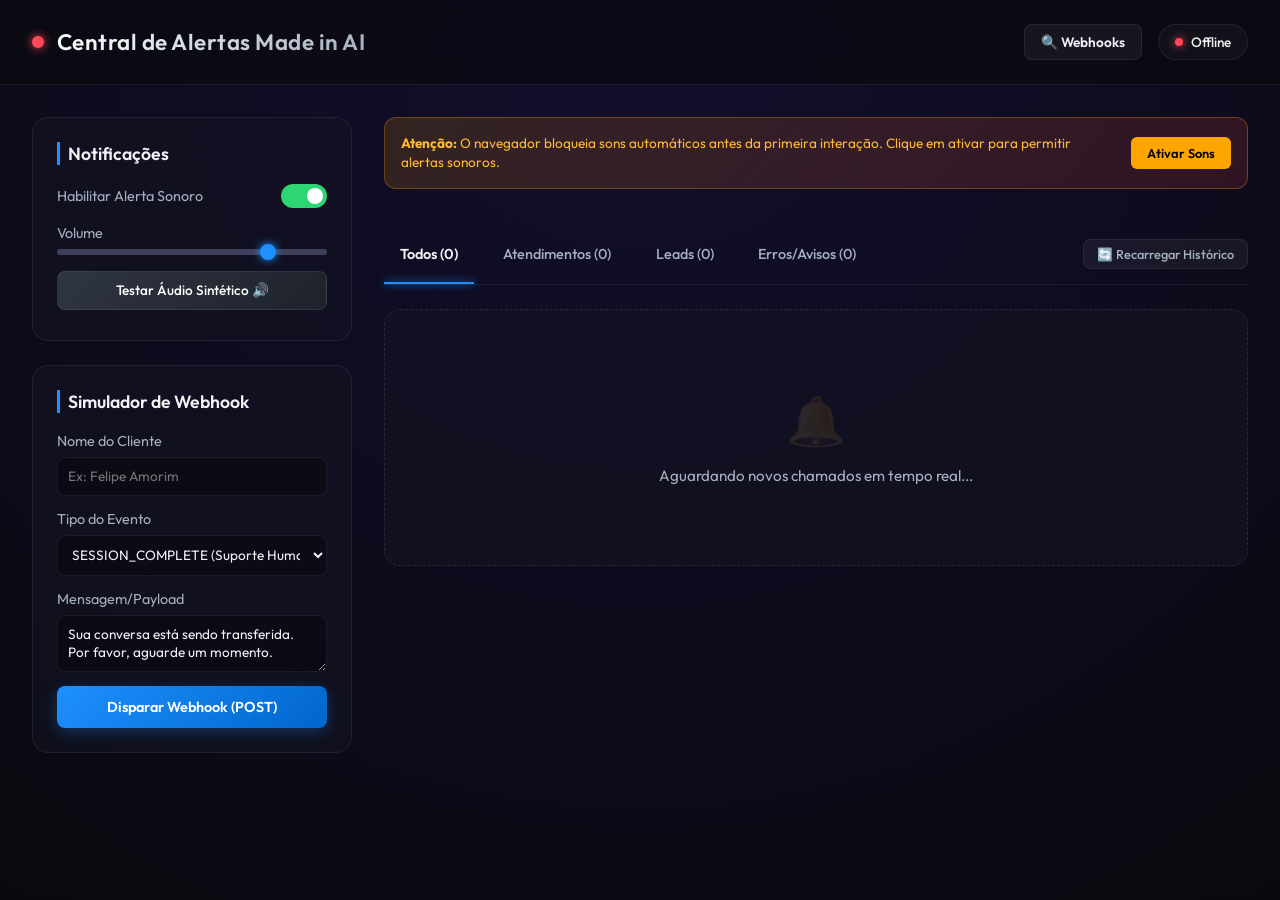
==== commit bf4b869b: "feat: implement custom dark-themed dashboard UI and CSS layout structures" ====
--- a/index.html
+++ b/index.html
@@ -2,7 +2,7 @@
 <html lang="pt-BR">
 <head>
     <meta charset="UTF-8">
-    <meta name="viewport" content="width=device-width, initial-scale=1.0">
+    <meta name="viewport" content="width=device-width, initial-scale=1.0, maximum-scale=1.0, user-scalable=no">
     <title>Made in AI - Central de Alertas em Tempo Real</title>
     
     <!-- PWA Manifest & Icons -->
@@ -42,10 +42,10 @@
             <h1>Central de Alertas Made in AI</h1>
         </div>
         
-        <div style="display: flex; align-items: center; gap: 1rem;">
+        <div class="header-actions">
             <!-- Link para ver o inspetor completo de webhooks -->
-            <a href="logs/" style="background: rgba(255, 255, 255, 0.05); border: 1px solid var(--border-color); color: var(--text-primary); text-decoration: none; padding: 0.5rem 1rem; border-radius: 8px; font-size: 0.85rem; font-weight: 600; display: flex; align-items: center; gap: 6px; transition: all 0.3s;" onmouseover="this.style.borderColor='var(--color-default)'; this.style.background='rgba(30, 144, 255, 0.1)';" onmouseout="this.style.borderColor='var(--border-color)'; this.style.background='rgba(255, 255, 255, 0.05)';">
-                🔍 Ver Todos os Webhooks
+            <a href="logs/" class="btn-view-logs" onmouseover="this.style.borderColor='var(--color-default)'; this.style.background='rgba(30, 144, 255, 0.1)';" onmouseout="this.style.borderColor='var(--border-color)'; this.style.background='rgba(255, 255, 255, 0.05)';">
+                🔍 Webhooks
             </a>
             
             <!-- Badge de Conexão SSE -->
--- a/assets/css/index.css
+++ b/assets/css/index.css
@@ -35,6 +35,7 @@
             display: flex;
             flex-direction: column;
             overflow-x: hidden;
+            touch-action: pan-x pan-y; /* Impede gestos de zoom (pinch-to-zoom) e double-tap zoom */
         }
 
         /* Barra de Navegação Superior */
@@ -49,6 +50,27 @@
             position: sticky;
             top: 0;
             z-index: 100;
+        }
+
+        .header-actions {
+            display: flex;
+            align-items: center;
+            gap: 1rem;
+        }
+
+        .btn-view-logs {
+            background: rgba(255, 255, 255, 0.05);
+            border: 1px solid var(--border-color);
+            color: var(--text-primary);
+            text-decoration: none;
+            padding: 0.5rem 1rem;
+            border-radius: 8px;
+            font-size: 0.85rem;
+            font-weight: 600;
+            display: flex;
+            align-items: center;
+            gap: 6px;
+            transition: all 0.3s;
         }
 
         .logo-area {
@@ -130,6 +152,7 @@
             display: flex;
             flex-direction: column;
             gap: 1.5rem;
+            min-width: 0; /* Evita estouro de layout nos painéis laterais */
         }
 
         .panel-box {
@@ -345,6 +368,7 @@
             display: flex;
             flex-direction: column;
             gap: 1.5rem;
+            min-width: 0; /* Impede que elementos filhos com white-space: nowrap estoure a largura do grid */
         }
 
         /* Abas de Filtros */
@@ -693,13 +717,6 @@
             to {
                 opacity: 0;
                 transform: scale(0.9) translateY(-15px);
-            }
-        }
-
-        /* Responsividade */
-        @media (max-width: 900px) {
-            main {
-                grid-template-columns: 1fr;
             }
         }
 
@@ -848,4 +865,254 @@
             background: #2ecc71;
             transform: scale(1.05);
             box-shadow: 0 10px 30px rgba(46, 204, 113, 0.6);
+        }
+
+        /* ==========================================
+           RESPONSIVIDADE E MELHORIAS MOBILE (UX)
+           ========================================== */
+
+        /* Tablet & Telas Médias (Até 900px) */
+        @media (max-width: 900px) {
+            main {
+                grid-template-columns: 1fr;
+                padding: 1.5rem;
+                gap: 1.5rem;
+            }
+        }
+
+        /* Celulares (Até 600px) */
+        @media (max-width: 600px) {
+            /* Espaçamento Geral */
+            main {
+                padding: 0.75rem 0.5rem;
+                gap: 1rem;
+            }
+
+            /* Ajustes de Header */
+            header {
+                padding: 0.75rem 1rem;
+                flex-direction: column;
+                gap: 0.8rem;
+                align-items: stretch;
+            }
+
+            .logo-area {
+                justify-content: center;
+                gap: 0.6rem;
+            }
+
+            h1 {
+                font-size: 1.15rem;
+                text-align: center;
+            }
+
+            .header-actions {
+                justify-content: space-between;
+                width: 100%;
+                gap: 0.5rem;
+            }
+
+            .btn-view-logs {
+                padding: 0.5rem 0.75rem;
+                font-size: 0.78rem;
+                flex: 1;
+                justify-content: center;
+                border-radius: 6px;
+            }
+
+            .status-badge {
+                padding: 0.5rem 0.75rem;
+                font-size: 0.78rem;
+                flex: 1;
+                justify-content: center;
+                border-radius: 6px;
+            }
+
+            /* Painéis Laterais (Sidebar) */
+            .panel-box {
+                padding: 1rem;
+                border-radius: 12px;
+            }
+
+            .panel-title {
+                font-size: 1rem;
+                margin-bottom: 0.8rem;
+            }
+
+            /* Abas de Filtro com Scroll Horizontal no Mobile */
+            .filter-tabs {
+                overflow-x: auto;
+                white-space: nowrap;
+                flex-wrap: nowrap;
+                -webkit-overflow-scrolling: touch;
+                gap: 0.4rem;
+                border-bottom: 1px solid var(--border-color);
+                padding-bottom: 0.6rem;
+                scrollbar-width: none; /* Firefox */
+                width: 100%;
+            }
+
+            .filter-tabs::-webkit-scrollbar {
+                display: none; /* Chrome, Safari, Opera */
+            }
+
+            .tab {
+                padding: 0.4rem 0.8rem;
+                font-size: 0.8rem;
+                flex-shrink: 0;
+            }
+
+            .tab.active::after {
+                bottom: -0.6rem;
+            }
+
+            #btnRefreshHistory {
+                margin-left: 0.5rem;
+                padding: 0.4rem 0.8rem;
+                font-size: 0.8rem;
+                flex-shrink: 0;
+            }
+
+            /* Cards de Alertas (Layout Vertical no Mobile para ganhar espaço) */
+            .alert-card {
+                flex-direction: column;
+                align-items: stretch;
+                gap: 0.8rem;
+                padding: 1rem;
+                border-radius: 10px;
+            }
+
+            .alert-card:hover {
+                transform: none; /* Desativa hover scale no mobile para evitar oscilações */
+            }
+
+            .card-details {
+                align-items: flex-start;
+                gap: 0.8rem;
+            }
+
+            .card-icon {
+                width: 36px;
+                height: 36px;
+                font-size: 1.1rem;
+                border-radius: 8px;
+                flex-shrink: 0;
+            }
+
+            .card-header-row {
+                gap: 0.4rem;
+            }
+
+            .client-name {
+                font-size: 0.95rem;
+                width: 100%; /* Força quebra de linha para o badge no mobile */
+            }
+
+            .badge-type {
+                font-size: 0.65rem;
+                padding: 0.1rem 0.4rem;
+            }
+
+            .card-msg {
+                font-size: 0.85rem;
+                line-height: 1.4;
+            }
+
+            .card-time {
+                font-size: 0.7rem;
+            }
+
+            /* Ações dos Cards - Botões em largura total e fáceis de tocar */
+            .card-actions {
+                width: 100%;
+                display: flex;
+                gap: 0.5rem;
+                border-top: 1px solid rgba(255, 255, 255, 0.05);
+                padding-top: 0.8rem;
+            }
+
+            .btn-action {
+                flex: 1;
+                padding: 0.7rem 0.5rem; /* Altura de clique (touch target) */
+                font-size: 0.82rem;
+                border-radius: 6px;
+                display: inline-flex;
+                align-items: center;
+                justify-content: center;
+                min-height: 42px; /* Garante área mínima de toque recomendada */
+            }
+
+            /* Banner de Áudio do Navegador */
+            .audio-banner {
+                flex-direction: column;
+                align-items: stretch;
+                gap: 0.8rem;
+                padding: 0.8rem;
+            }
+
+            .audio-banner-text {
+                font-size: 0.8rem;
+                text-align: center;
+            }
+
+            .audio-banner-btn {
+                width: 100%;
+                padding: 0.6rem;
+                text-align: center;
+            }
+
+            /* Modal de Alerta Urgente em Tela Cheia no Mobile */
+            .urgent-modal {
+                padding: 1.5rem 1rem;
+            }
+
+            .urgent-modal-close {
+                top: 1rem;
+                right: 1rem;
+                padding: 0.5rem 1rem;
+                font-size: 0.8rem;
+                border-radius: 6px;
+            }
+
+            .urgent-modal-content {
+                gap: 1.2rem;
+                width: 100%;
+            }
+
+            .urgent-modal-icon {
+                font-size: 4rem;
+                filter: drop-shadow(0 0 15px rgba(255, 71, 87, 0.6));
+            }
+
+            .urgent-modal-title {
+                font-size: 1.1rem;
+                letter-spacing: 1px;
+            }
+
+            .urgent-modal-client {
+                font-size: 2.2rem;
+                line-height: 1.2;
+                margin-top: 0;
+                word-break: break-word; /* Evita quebra de layout para nomes longos */
+            }
+
+            .urgent-modal-msg {
+                font-size: 1.15rem;
+                line-height: 1.4;
+                padding: 0 0.5rem;
+            }
+
+            .urgent-modal-time {
+                font-size: 0.85rem;
+            }
+
+            .urgent-modal-chat-btn {
+                width: 100%;
+                justify-content: center;
+                padding: 0.85rem 1.5rem;
+                font-size: 1.05rem;
+                border-radius: 8px;
+                margin-top: 0.5rem;
+                min-height: 48px;
+            }
         }
